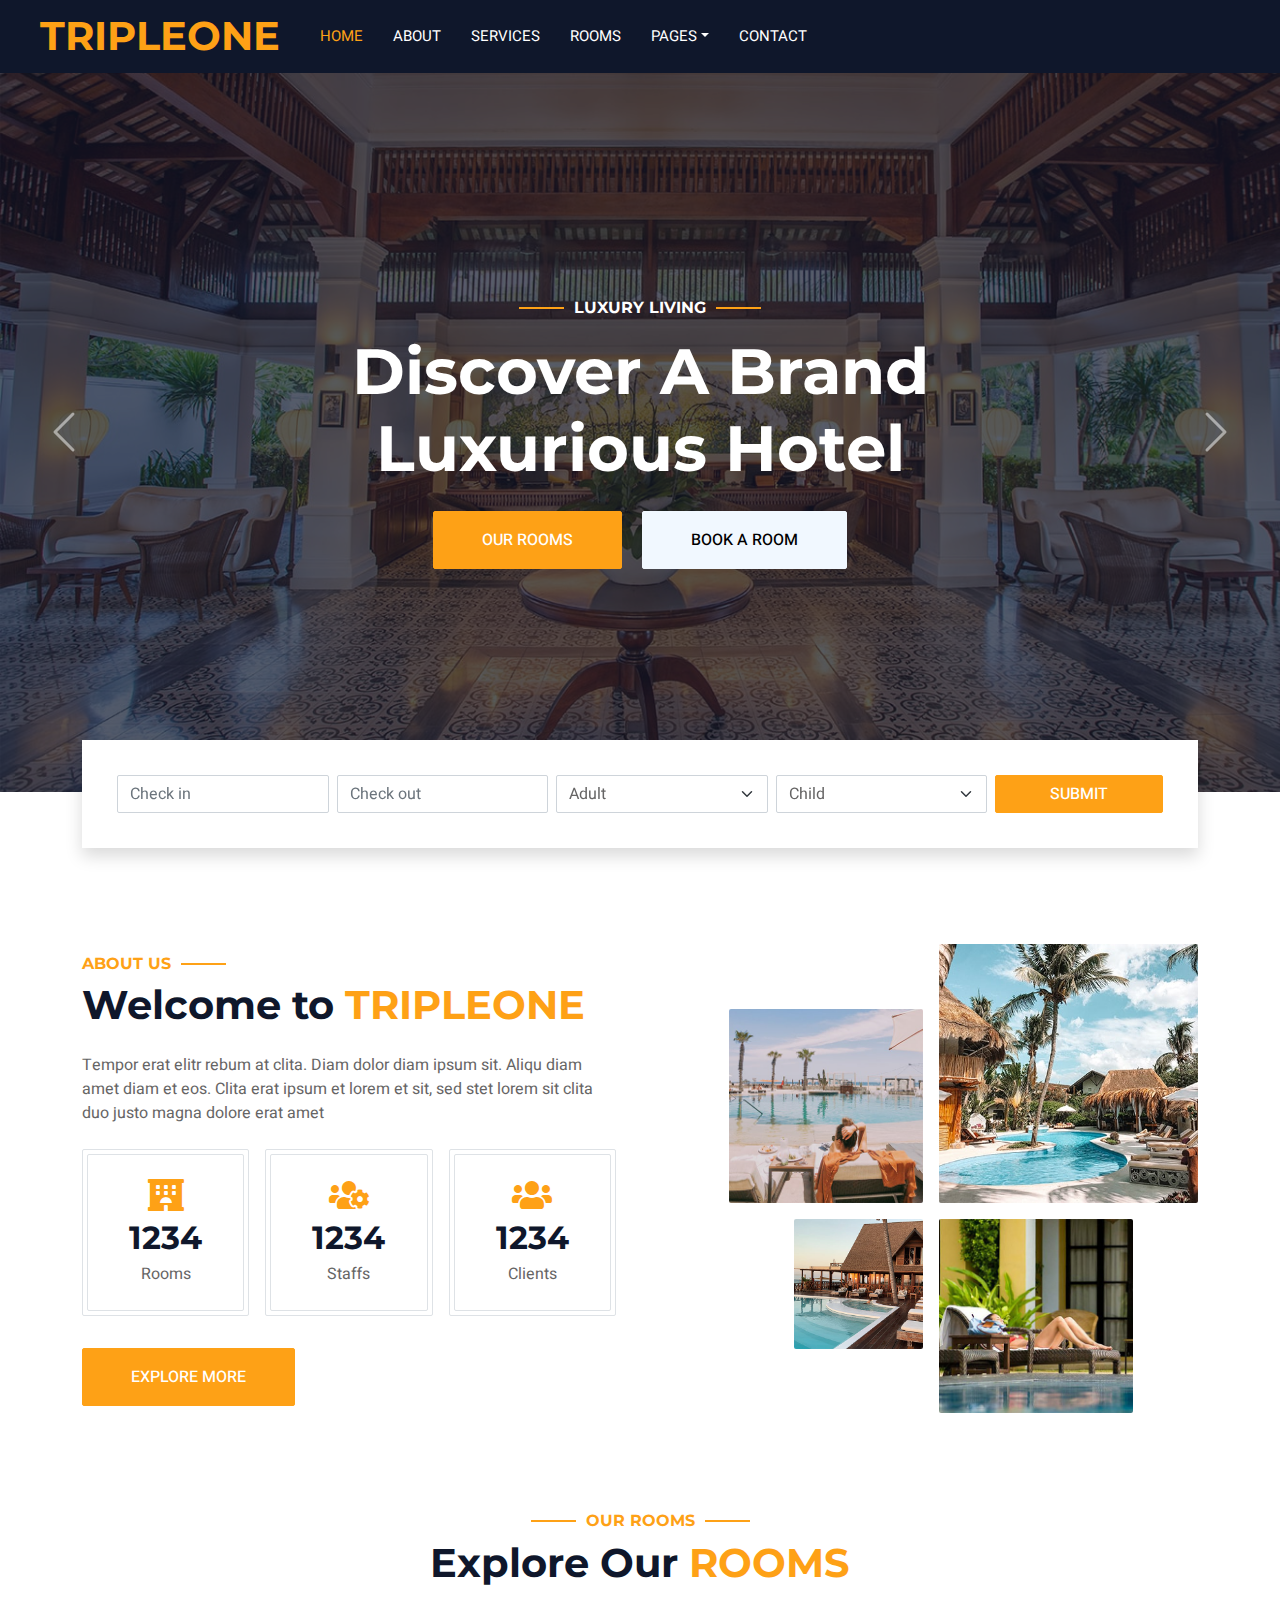
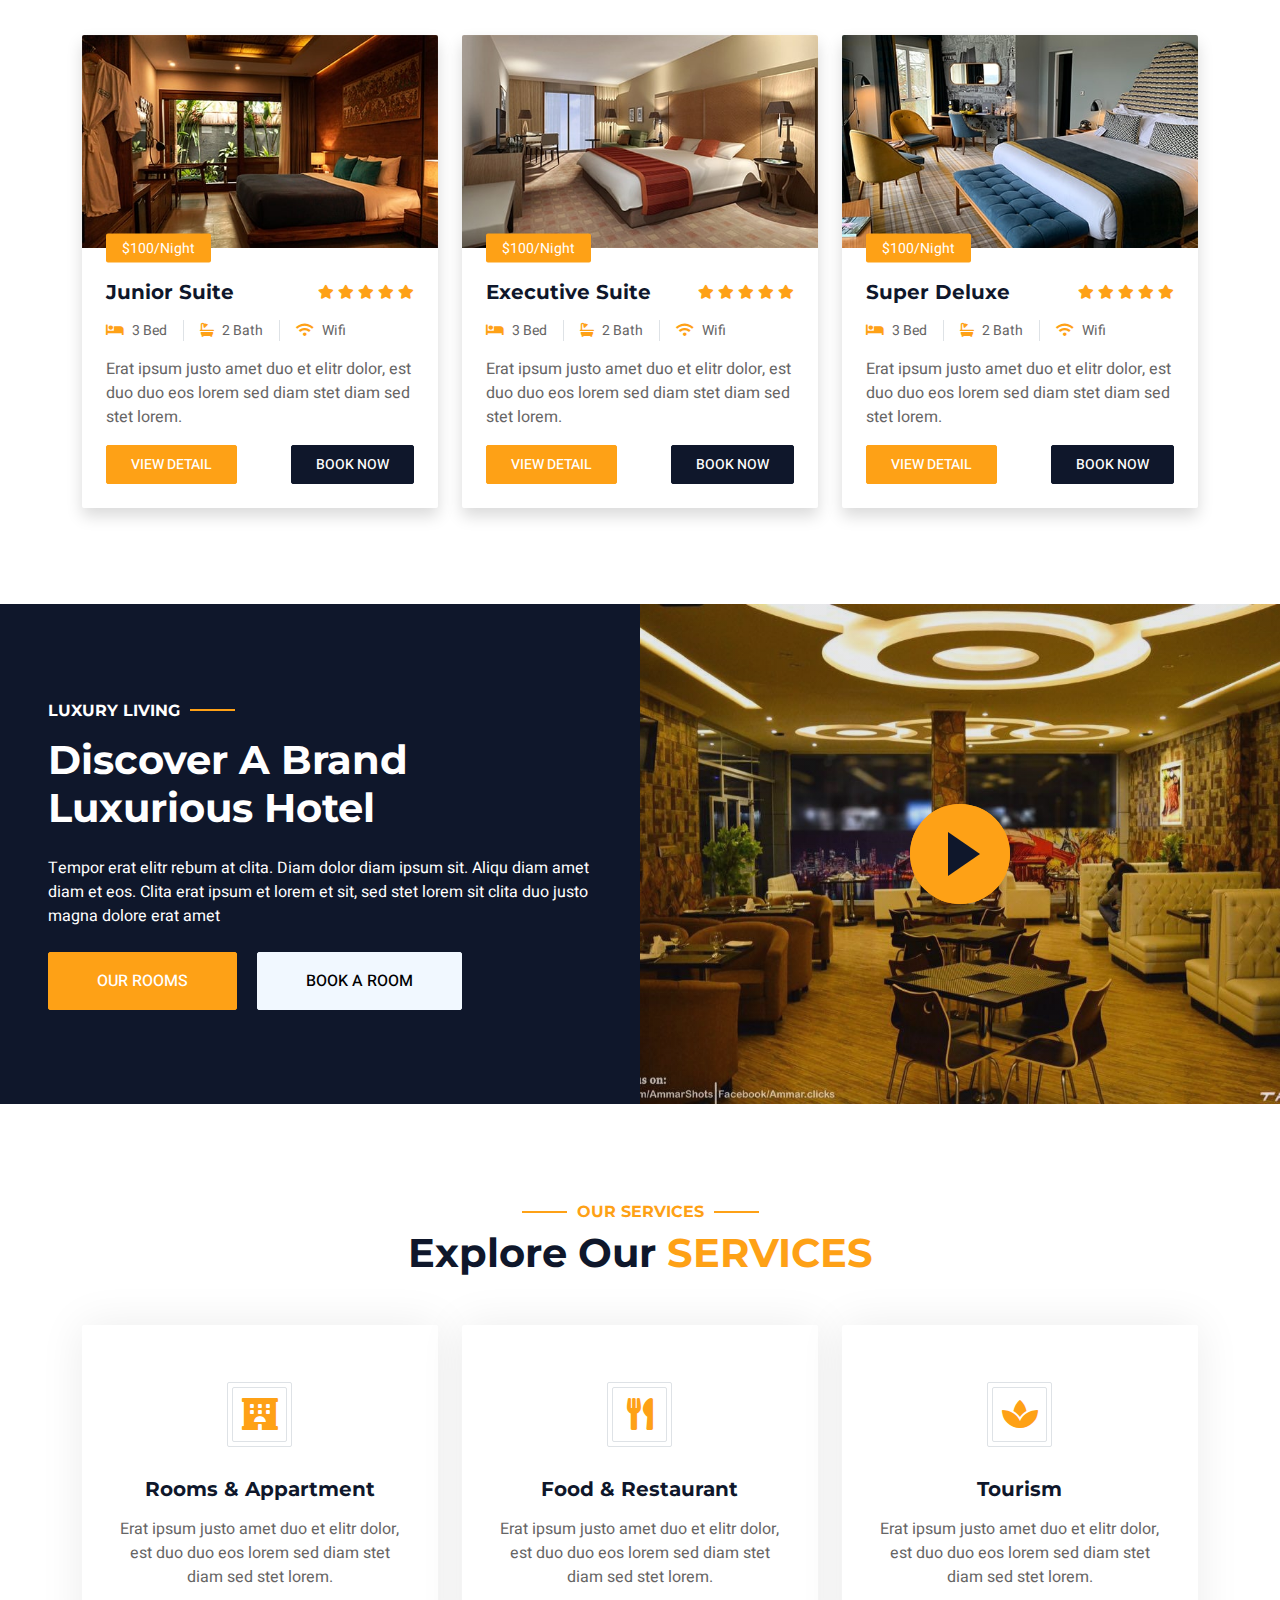
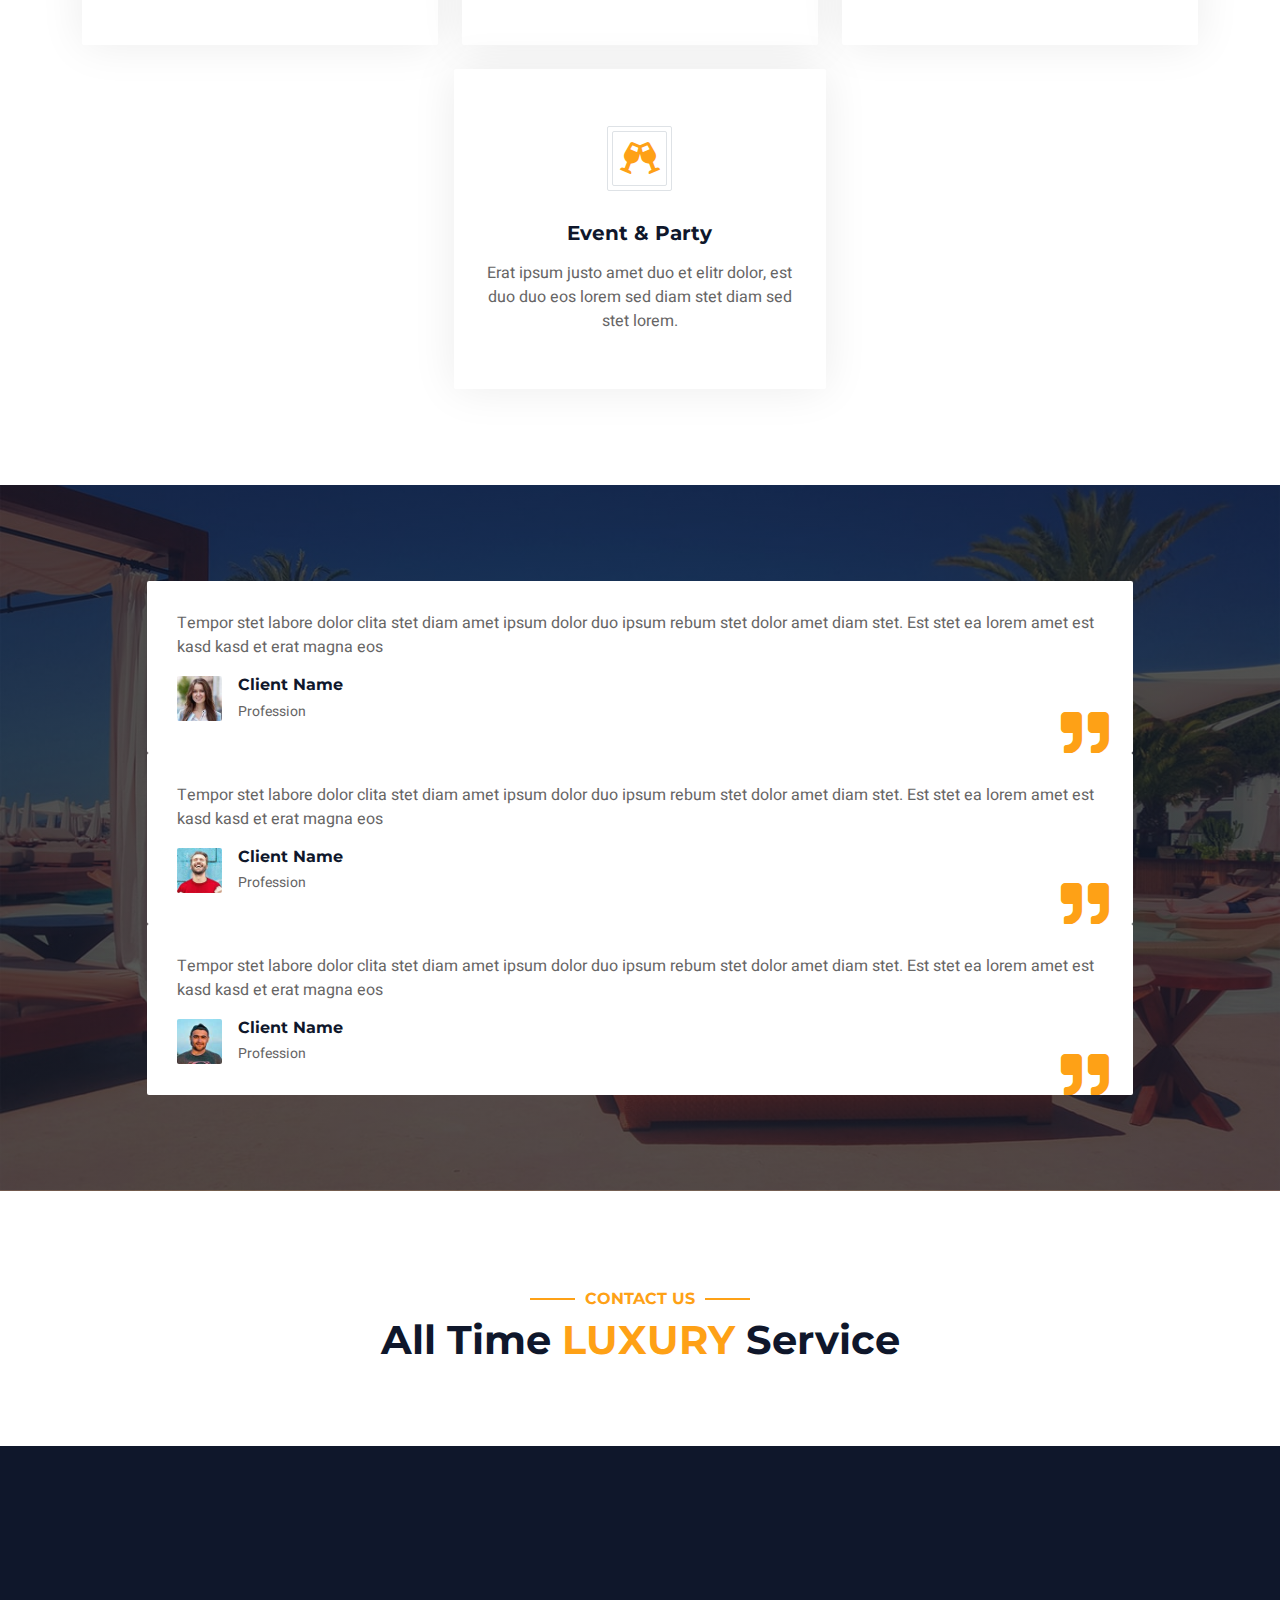
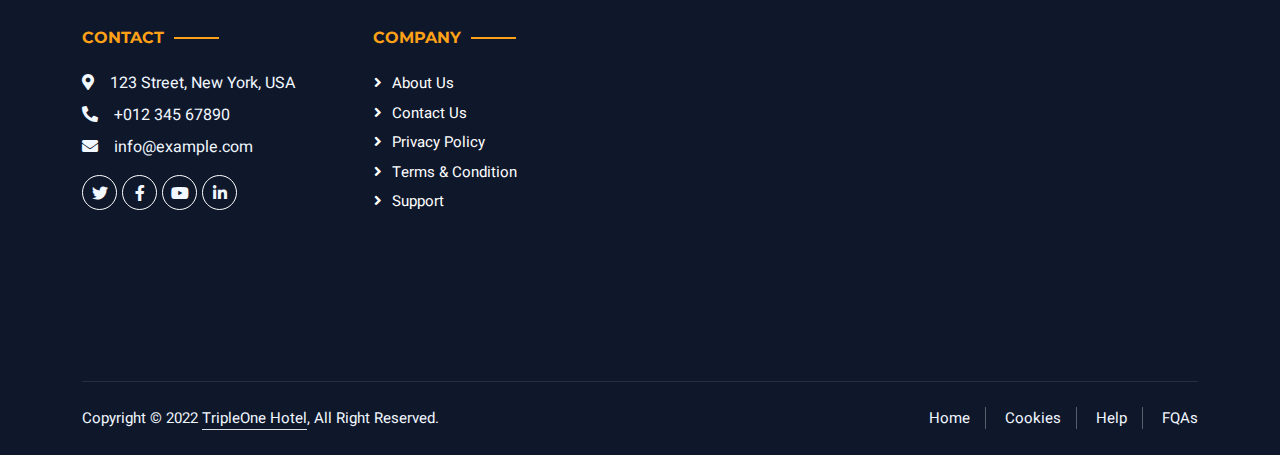
==== index.html @ 37112dfa "Add files via upload" ====
<!DOCTYPE html>
<html lang="en">

<head>
    <meta charset="utf-8">
    <title>Triple One - Hotel</title>
    <meta content="width=device-width, initial-scale=1.0" name="viewport">
    <meta content="" name="keywords">
    <meta content="" name="description">

    <!-- Favicon -->
    <link href="img/favicon.ico" rel="icon">

    <!-- Google Web Fonts -->
    <link rel="preconnect" href="https://fonts.googleapis.com">
    <link rel="preconnect" href="https://fonts.gstatic.com" crossorigin>
    <link href="https://fonts.googleapis.com/css2?family=Heebo:wght@400;500;600;700&family=Montserrat:wght@400;500;600;700&display=swap" rel="stylesheet">  

    <!-- Icon Font Stylesheet -->
    <link href="https://cdnjs.cloudflare.com/ajax/libs/font-awesome/5.10.0/css/all.min.css" rel="stylesheet">
    <link href="https://cdn.jsdelivr.net/npm/bootstrap-icons@1.4.1/font/bootstrap-icons.css" rel="stylesheet">

    <!-- Libraries Stylesheet -->
    <link href="lib/animate/animate.min.css" rel="stylesheet">
    <link href="lib/owlcarousel/assets/owl.carousel.min.css" rel="stylesheet">
    <link href="lib/tempusdominus/css/tempusdominus-bootstrap-4.min.css" rel="stylesheet" />

    <!-- Customized Bootstrap Stylesheet -->
    <link href="css/bootstrap.min.css" rel="stylesheet">

    <!-- Template Stylesheet -->
    <link href="css/style.css" rel="stylesheet">
</head>

<body>
    <div class="container-xxl bg-white p-0">
        <!-- Spinner Start -->
        <div id="spinner" class="show bg-white position-fixed translate-middle w-100 vh-100 top-50 start-50 d-flex align-items-center justify-content-center">
            <div class="spinner-border text-primary" style="width: 3rem; height: 3rem;" role="status">
                <span class="sr-only">Loading...</span>
            </div>
        </div>
        <!-- Spinner End -->

        <!-- Header Start -->
        <div class="container-fluid bg-dark px-0">
            <div class="row gx-0">
                <div class="col-lg-3 bg-dark d-none d-lg-block">
                    <a href="index.html" class="navbar-brand w-100 h-100 m-0 p-0 d-flex align-items-center justify-content-center">
                        <h1 class="m-0 text-primary text-uppercase">TripleOne</h1>
                    </a>
                </div>
                <div class="col-lg-9">
                    
                    <nav class="navbar navbar-expand-lg bg-dark navbar-dark p-3 p-lg-0">
                        <a href="index.html" class="navbar-brand d-block d-lg-none">
                            <h1 class="m-0 text-primary text-uppercase">TripleOne</h1>
                        </a>
                        <button type="button" class="navbar-toggler" data-bs-toggle="collapse" data-bs-target="#navbarCollapse">
                            <span class="navbar-toggler-icon"></span>
                        </button>
                        <div class="collapse navbar-collapse justify-content-between" id="navbarCollapse">
                            <div class="navbar-nav mr-auto py-0">
                                <a href="index.html" class="nav-item nav-link active">Home</a>
                                <a href="about.html" class="nav-item nav-link">About</a>
                                <a href="service.html" class="nav-item nav-link">Services</a>
                                <a href="room.html" class="nav-item nav-link">Rooms</a>
                                <div class="nav-item dropdown">
                                    <a href="#" class="nav-link dropdown-toggle" data-bs-toggle="dropdown">Pages</a>
                                    <div class="dropdown-menu rounded-0 m-0">
                                        <a href="booking.html" class="dropdown-item">Booking</a>
                                        <a href="team.html" class="dropdown-item">Our Team</a>
                                        <a href="testimonial.html" class="dropdown-item">Testimonial</a>
                                    </div>
                                </div>
                                <a href="contact.html" class="nav-item nav-link">Contact</a>
                            </div>

                        </div>
                    </nav>
                </div>
            </div>
        </div>
        <!-- Header End -->


        <!-- Carousel Start -->
        <div class="container-fluid p-0 mb-5">
            <div id="header-carousel" class="carousel slide" data-bs-ride="carousel">
                <div class="carousel-inner">
                    <div class="carousel-item active">
                        <img class="w-100" src="img/carousel-1.jpg" alt="Image">
                        <div class="carousel-caption d-flex flex-column align-items-center justify-content-center">
                            <div class="p-3" style="max-width: 700px;">
                                <h6 class="section-title text-white text-uppercase mb-3 animated slideInDown">Luxury Living</h6>
                                <h1 class="display-3 text-white mb-4 animated slideInDown">Discover A Brand Luxurious Hotel</h1>
                                <a href="" class="btn btn-primary py-md-3 px-md-5 me-3 animated slideInLeft">Our Rooms</a>
                                <a href="" class="btn btn-light py-md-3 px-md-5 animated slideInRight">Book A Room</a>
                            </div>
                        </div>
                    </div>
                    <div class="carousel-item">
                        <img class="w-100" src="img/carousel-2.jpg" alt="Image">
                        <div class="carousel-caption d-flex flex-column align-items-center justify-content-center">
                            <div class="p-3" style="max-width: 700px;">
                                <h6 class="section-title text-white text-uppercase mb-3 animated slideInDown">Luxury Living</h6>
                                <h1 class="display-3 text-white mb-4 animated slideInDown">Discover A Brand Luxurious Hotel</h1>
                                <a href="" class="btn btn-primary py-md-3 px-md-5 me-3 animated slideInLeft">Our Rooms</a>
                                <a href="" class="btn btn-light py-md-3 px-md-5 animated slideInRight">Book A Room</a>
                            </div>
                        </div>
                    </div>
                </div>
                <button class="carousel-control-prev" type="button" data-bs-target="#header-carousel"
                    data-bs-slide="prev">
                    <span class="carousel-control-prev-icon" aria-hidden="true"></span>
                    <span class="visually-hidden">Previous</span>
                </button>
                <button class="carousel-control-next" type="button" data-bs-target="#header-carousel"
                    data-bs-slide="next">
                    <span class="carousel-control-next-icon" aria-hidden="true"></span>
                    <span class="visually-hidden">Next</span>
                </button>
            </div>
        </div>
        <!-- Carousel End -->


        <!-- Booking Start -->
        <div class="container-fluid booking pb-5 wow fadeIn" data-wow-delay="0.1s">
            <div class="container">
                <div class="bg-white shadow" style="padding: 35px;">
                    <div class="row g-2">
                        <div class="col-md-10">
                            <div class="row g-2">
                                <div class="col-md-3">
                                    <div class="date" id="date1" data-target-input="nearest">
                                        <input type="text" class="form-control datetimepicker-input"
                                            placeholder="Check in" data-target="#date1" data-toggle="datetimepicker" />
                                    </div>
                                </div>
                                <div class="col-md-3">
                                    <div class="date" id="date2" data-target-input="nearest">
                                        <input type="text" class="form-control datetimepicker-input" placeholder="Check out" data-target="#date2" data-toggle="datetimepicker"/>
                                    </div>
                                </div>
                                <div class="col-md-3">
                                    <select class="form-select">
                                        <option selected>Adult</option>
                                        <option value="1">Adult 1</option>
                                        <option value="2">Adult 2</option>
                                        <option value="3">Adult 3</option>
                                    </select>
                                </div>
                                <div class="col-md-3">
                                    <select class="form-select">
                                        <option selected>Child</option>
                                        <option value="1">Child 1</option>
                                        <option value="2">Child 2</option>
                                        <option value="3">Child 3</option>
                                    </select>
                                </div>
                            </div>
                        </div>
                        <div class="col-md-2">
                            <button class="btn btn-primary w-100">Submit</button>
                        </div>
                    </div>
                </div>
            </div>
        </div>
        <!-- Booking End -->


        <!-- About Start -->
        <div class="container-xxl py-5">
            <div class="container">
                <div class="row g-5 align-items-center">
                    <div class="col-lg-6">
                        <h6 class="section-title text-start text-primary text-uppercase">About Us</h6>
                        <h1 class="mb-4">Welcome to <span class="text-primary text-uppercase">TripleOne</span></h1>
                        <p class="mb-4">Tempor erat elitr rebum at clita. Diam dolor diam ipsum sit. Aliqu diam amet diam et eos. Clita erat ipsum et lorem et sit, sed stet lorem sit clita duo justo magna dolore erat amet</p>
                        <div class="row g-3 pb-4">
                            <div class="col-sm-4 wow fadeIn" data-wow-delay="0.1s">
                                <div class="border rounded p-1">
                                    <div class="border rounded text-center p-4">
                                        <i class="fa fa-hotel fa-2x text-primary mb-2"></i>
                                        <h2 class="mb-1" data-toggle="counter-up">1234</h2>
                                        <p class="mb-0">Rooms</p>
                                    </div>
                                </div>
                            </div>
                            <div class="col-sm-4 wow fadeIn" data-wow-delay="0.3s">
                                <div class="border rounded p-1">
                                    <div class="border rounded text-center p-4">
                                        <i class="fa fa-users-cog fa-2x text-primary mb-2"></i>
                                        <h2 class="mb-1" data-toggle="counter-up">1234</h2>
                                        <p class="mb-0">Staffs</p>
                                    </div>
                                </div>
                            </div>
                            <div class="col-sm-4 wow fadeIn" data-wow-delay="0.5s">
                                <div class="border rounded p-1">
                                    <div class="border rounded text-center p-4">
                                        <i class="fa fa-users fa-2x text-primary mb-2"></i>
                                        <h2 class="mb-1" data-toggle="counter-up">1234</h2>
                                        <p class="mb-0">Clients</p>
                                    </div>
                                </div>
                            </div>
                        </div>
                        <a class="btn btn-primary py-3 px-5 mt-2" href="">Explore More</a>
                    </div>
                    <div class="col-lg-6">
                        <div class="row g-3">
                            <div class="col-6 text-end">
                                <img class="img-fluid rounded w-75 wow zoomIn" data-wow-delay="0.1s" src="img/about-1.jpg" style="margin-top: 25%;">
                            </div>
                            <div class="col-6 text-start">
                                <img class="img-fluid rounded w-100 wow zoomIn" data-wow-delay="0.3s" src="img/about-2.jpg">
                            </div>
                            <div class="col-6 text-end">
                                <img class="img-fluid rounded w-50 wow zoomIn" data-wow-delay="0.5s" src="img/about-3.jpg">
                            </div>
                            <div class="col-6 text-start">
                                <img class="img-fluid rounded w-75 wow zoomIn" data-wow-delay="0.7s" src="img/about-4.jpg">
                            </div>
                        </div>
                    </div>
                </div>
            </div>
        </div>
        <!-- About End -->


        <!-- Room Start -->
        <div class="container-xxl py-5">
            <div class="container">
                <div class="text-center wow fadeInUp" data-wow-delay="0.1s">
                    <h6 class="section-title text-center text-primary text-uppercase">Our Rooms</h6>
                    <h1 class="mb-5">Explore Our <span class="text-primary text-uppercase">Rooms</span></h1>
                </div>
                <div class="row g-4">
                    <div class="col-lg-4 col-md-6 wow fadeInUp" data-wow-delay="0.1s">
                        <div class="room-item shadow rounded overflow-hidden">
                            <div class="position-relative">
                                <img class="img-fluid" src="img/room-1.jpg" alt="">
                                <small class="position-absolute start-0 top-100 translate-middle-y bg-primary text-white rounded py-1 px-3 ms-4">$100/Night</small>
                            </div>
                            <div class="p-4 mt-2">
                                <div class="d-flex justify-content-between mb-3">
                                    <h5 class="mb-0">Junior Suite</h5>
                                    <div class="ps-2">
                                        <small class="fa fa-star text-primary"></small>
                                        <small class="fa fa-star text-primary"></small>
                                        <small class="fa fa-star text-primary"></small>
                                        <small class="fa fa-star text-primary"></small>
                                        <small class="fa fa-star text-primary"></small>
                                    </div>
                                </div>
                                <div class="d-flex mb-3">
                                    <small class="border-end me-3 pe-3"><i class="fa fa-bed text-primary me-2"></i>3 Bed</small>
                                    <small class="border-end me-3 pe-3"><i class="fa fa-bath text-primary me-2"></i>2 Bath</small>
                                    <small><i class="fa fa-wifi text-primary me-2"></i>Wifi</small>
                                </div>
                                <p class="text-body mb-3">Erat ipsum justo amet duo et elitr dolor, est duo duo eos lorem sed diam stet diam sed stet lorem.</p>
                                <div class="d-flex justify-content-between">
                                    <a class="btn btn-sm btn-primary rounded py-2 px-4" href="">View Detail</a>
                                    <a class="btn btn-sm btn-dark rounded py-2 px-4" href="">Book Now</a>
                                </div>
                            </div>
                        </div>
                    </div>
                    <div class="col-lg-4 col-md-6 wow fadeInUp" data-wow-delay="0.3s">
                        <div class="room-item shadow rounded overflow-hidden">
                            <div class="position-relative">
                                <img class="img-fluid" src="img/room-2.jpg" alt="">
                                <small class="position-absolute start-0 top-100 translate-middle-y bg-primary text-white rounded py-1 px-3 ms-4">$100/Night</small>
                            </div>
                            <div class="p-4 mt-2">
                                <div class="d-flex justify-content-between mb-3">
                                    <h5 class="mb-0">Executive Suite</h5>
                                    <div class="ps-2">
                                        <small class="fa fa-star text-primary"></small>
                                        <small class="fa fa-star text-primary"></small>
                                        <small class="fa fa-star text-primary"></small>
                                        <small class="fa fa-star text-primary"></small>
                                        <small class="fa fa-star text-primary"></small>
                                    </div>
                                </div>
                                <div class="d-flex mb-3">
                                    <small class="border-end me-3 pe-3"><i class="fa fa-bed text-primary me-2"></i>3 Bed</small>
                                    <small class="border-end me-3 pe-3"><i class="fa fa-bath text-primary me-2"></i>2 Bath</small>
                                    <small><i class="fa fa-wifi text-primary me-2"></i>Wifi</small>
                                </div>
                                <p class="text-body mb-3">Erat ipsum justo amet duo et elitr dolor, est duo duo eos lorem sed diam stet diam sed stet lorem.</p>
                                <div class="d-flex justify-content-between">
                                    <a class="btn btn-sm btn-primary rounded py-2 px-4" href="">View Detail</a>
                                    <a class="btn btn-sm btn-dark rounded py-2 px-4" href="">Book Now</a>
                                </div>
                            </div>
                        </div>
                    </div>
                    <div class="col-lg-4 col-md-6 wow fadeInUp" data-wow-delay="0.6s">
                        <div class="room-item shadow rounded overflow-hidden">
                            <div class="position-relative">
                                <img class="img-fluid" src="img/room-3.jpg" alt="">
                                <small class="position-absolute start-0 top-100 translate-middle-y bg-primary text-white rounded py-1 px-3 ms-4">$100/Night</small>
                            </div>
                            <div class="p-4 mt-2">
                                <div class="d-flex justify-content-between mb-3">
                                    <h5 class="mb-0">Super Deluxe</h5>
                                    <div class="ps-2">
                                        <small class="fa fa-star text-primary"></small>
                                        <small class="fa fa-star text-primary"></small>
                                        <small class="fa fa-star text-primary"></small>
                                        <small class="fa fa-star text-primary"></small>
                                        <small class="fa fa-star text-primary"></small>
                                    </div>
                                </div>
                                <div class="d-flex mb-3">
                                    <small class="border-end me-3 pe-3"><i class="fa fa-bed text-primary me-2"></i>3 Bed</small>
                                    <small class="border-end me-3 pe-3"><i class="fa fa-bath text-primary me-2"></i>2 Bath</small>
                                    <small><i class="fa fa-wifi text-primary me-2"></i>Wifi</small>
                                </div>
                                <p class="text-body mb-3">Erat ipsum justo amet duo et elitr dolor, est duo duo eos lorem sed diam stet diam sed stet lorem.</p>
                                <div class="d-flex justify-content-between">
                                    <a class="btn btn-sm btn-primary rounded py-2 px-4" href="">View Detail</a>
                                    <a class="btn btn-sm btn-dark rounded py-2 px-4" href="">Book Now</a>
                                </div>
                            </div>
                        </div>
                    </div>
                </div>
            </div>
        </div>
        <!-- Room End -->


        <!-- Video Start -->
        <div class="container-xxl py-5 px-0 wow zoomIn" data-wow-delay="0.1s">
            <div class="row g-0">
                <div class="col-md-6 bg-dark d-flex align-items-center">
                    <div class="p-5">
                        <h6 class="section-title text-start text-white text-uppercase mb-3">Luxury Living</h6>
                        <h1 class="text-white mb-4">Discover A Brand Luxurious Hotel</h1>
                        <p class="text-white mb-4">Tempor erat elitr rebum at clita. Diam dolor diam ipsum sit. Aliqu diam amet diam et eos. Clita erat ipsum et lorem et sit, sed stet lorem sit clita duo justo magna dolore erat amet</p>
                        <a href="" class="btn btn-primary py-md-3 px-md-5 me-3">Our Rooms</a>
                        <a href="" class="btn btn-light py-md-3 px-md-5">Book A Room</a>
                    </div>
                </div>
                <div class="col-md-6">
                    <div class="video">
                        <button type="button" class="btn-play" data-bs-toggle="modal" data-src="Final.mp4" data-bs-target="#videoModal">
                            <span></span>
                        </button>
                    </div>
                </div>
            </div>
        </div>

        <div class="modal fade" id="videoModal" tabindex="-1" aria-labelledby="exampleModalLabel" aria-hidden="true">
            <div class="modal-dialog">
                <div class="modal-content rounded-0">
                    <div class="modal-header">
                        <h5 class="modal-title" id="exampleModalLabel"></h5>
                        <button type="button" class="btn-close" data-bs-dismiss="modal" aria-label="Close"></button>
                    </div>
                    <div class="modal-body">
                        <!-- 16:9 aspect ratio -->
                        <div class="ratio ratio-16x9">
                            <iframe class="embed-responsive-item" src="Final.mp4" id="video" allowfullscreen allowscriptaccess="always"
                                allow="autoplay"></iframe>
                        </div>
                    </div>
                </div>
            </div>
        </div>
        <!-- Video Start -->


        <!-- Service Start -->
        <div class="container-xxl py-5">
            <div class="container">
                <div class="text-center wow fadeInUp" data-wow-delay="0.1s">
                    <h6 class="section-title text-center text-primary text-uppercase">Our Services</h6>
                    <h1 class="mb-5">Explore Our <span class="text-primary text-uppercase">Services</span></h1>
                </div>
                <div class="row g-4">
                    <div class="col-lg-4 col-md-6 wow fadeInUp" data-wow-delay="0.1s">
                        <a class="service-item rounded" href="">
                            <div class="service-icon bg-transparent border rounded p-1">
                                <div class="w-100 h-100 border rounded d-flex align-items-center justify-content-center">
                                    <i class="fa fa-hotel fa-2x text-primary"></i>
                                </div>
                            </div>
                            <h5 class="mb-3">Rooms & Appartment</h5>
                            <p class="text-body mb-0">Erat ipsum justo amet duo et elitr dolor, est duo duo eos lorem sed diam stet diam sed stet lorem.</p>
                        </a>
                    </div>
                    <div class="col-lg-4 col-md-6 wow fadeInUp" data-wow-delay="0.2s">
                        <a class="service-item rounded" href="">
                            <div class="service-icon bg-transparent border rounded p-1">
                                <div class="w-100 h-100 border rounded d-flex align-items-center justify-content-center">
                                    <i class="fa fa-utensils fa-2x text-primary"></i>
                                </div>
                            </div>
                            <h5 class="mb-3">Food & Restaurant</h5>
                            <p class="text-body mb-0">Erat ipsum justo amet duo et elitr dolor, est duo duo eos lorem sed diam stet diam sed stet lorem.</p>
                        </a>
                    </div>
                    <div class="col-lg-4 col-md-6 wow fadeInUp" data-wow-delay="0.3s">
                        <a class="service-item rounded" href="">
                            <div class="service-icon bg-transparent border rounded p-1">
                                <div class="w-100 h-100 border rounded d-flex align-items-center justify-content-center">
                                    <i class="fa fa-spa fa-2x text-primary"></i>
                                </div>
                            </div>
                            <h5 class="mb-3">Tourism</h5>
                            <p class="text-body mb-0">Erat ipsum justo amet duo et elitr dolor, est duo duo eos lorem sed diam stet diam sed stet lorem.</p>
                        </a>
                    </div>   
                        
                    <div class="d-flex justify-content-around">
                    <div class="col-lg-4 col-md-6 wow fadeInUp" data-wow-delay="0.5s">
                        <a class="service-item rounded" href="">
                            <div class="service-icon bg-transparent border rounded p-1">
                                <div class="w-100 h-100 border rounded d-flex align-items-center justify-content-center">
                                    <i class="fa fa-glass-cheers fa-2x text-primary"></i>
                                </div>
                            </div>
                            <h5 class="mb-3">Event & Party</h5>
                            <p class="text-body mb-0">Erat ipsum justo amet duo et elitr dolor, est duo duo eos lorem sed diam stet diam sed stet lorem.</p>
                        </a>
                    </div>
                    </div>
                </div>              
            </div>
        </div>
        <!-- Service End -->


        <!-- Testimonial Start -->
        <div class="container-xxl testimonial my-5 py-5 bg-dark wow zoomIn" data-wow-delay="0.1s">
            <div class="container">
                <div class="owl-carousel testimonial-carousel py-5">
                    <div class="testimonial-item position-relative bg-white rounded overflow-hidden">
                        <p>Tempor stet labore dolor clita stet diam amet ipsum dolor duo ipsum rebum stet dolor amet diam stet. Est stet ea lorem amet est kasd kasd et erat magna eos</p>
                        <div class="d-flex align-items-center">
                            <img class="img-fluid flex-shrink-0 rounded" src="img/testimonial-1.jpg" style="width: 45px; height: 45px;">
                            <div class="ps-3">
                                <h6 class="fw-bold mb-1">Client Name</h6>
                                <small>Profession</small>
                            </div>
                        </div>
                        <i class="fa fa-quote-right fa-3x text-primary position-absolute end-0 bottom-0 me-4 mb-n1"></i>
                    </div>
                    <div class="testimonial-item position-relative bg-white rounded overflow-hidden">
                        <p>Tempor stet labore dolor clita stet diam amet ipsum dolor duo ipsum rebum stet dolor amet diam stet. Est stet ea lorem amet est kasd kasd et erat magna eos</p>
                        <div class="d-flex align-items-center">
                            <img class="img-fluid flex-shrink-0 rounded" src="img/testimonial-2.jpg" style="width: 45px; height: 45px;">
                            <div class="ps-3">
                                <h6 class="fw-bold mb-1">Client Name</h6>
                                <small>Profession</small>
                            </div>
                        </div>
                        <i class="fa fa-quote-right fa-3x text-primary position-absolute end-0 bottom-0 me-4 mb-n1"></i>
                    </div>
                    <div class="testimonial-item position-relative bg-white rounded overflow-hidden">
                        <p>Tempor stet labore dolor clita stet diam amet ipsum dolor duo ipsum rebum stet dolor amet diam stet. Est stet ea lorem amet est kasd kasd et erat magna eos</p>
                        <div class="d-flex align-items-center">
                            <img class="img-fluid flex-shrink-0 rounded" src="img/testimonial-3.jpg" style="width: 45px; height: 45px;">
                            <div class="ps-3">
                                <h6 class="fw-bold mb-1">Client Name</h6>
                                <small>Profession</small>
                            </div>
                        </div>
                        <i class="fa fa-quote-right fa-3x text-primary position-absolute end-0 bottom-0 me-4 mb-n1"></i>
                    </div>
                </div>
            </div>
        </div>
        <!-- Testimonial End -->
        
        <div class="container-xxl py-5">
            <div class="container">
                <div class="text-center wow fadeInUp" data-wow-delay="0.1s">
                    <h6 class="section-title text-center text-primary text-uppercase">Contact Us</h6>
                    <h1 class="mb-5">All Time <span class="text-primary text-uppercase">Luxury </span>Service</h1>
                </div>
            </div>
        </div>
    
        <br> <br> <br> <br>
        <!-- Footer Start -->
        <div class="container-fluid bg-dark text-light footer wow fadeIn" data-wow-delay="0.1s">
            <div class="container pb-5">
                <div class="row g-5">
                    
                    <div class="col-md-6 col-lg-3">
                        <h6 class="section-title text-start text-primary text-uppercase mb-4">Contact</h6>
                        <p class="mb-2"><i class="fa fa-map-marker-alt me-3"></i>123 Street, New York, USA</p>
                        <p class="mb-2"><i class="fa fa-phone-alt me-3"></i>+012 345 67890</p>
                        <p class="mb-2"><i class="fa fa-envelope me-3"></i>info@example.com</p>
                        <div class="d-flex pt-2">
                            <a class="btn btn-outline-light btn-social" href=""><i class="fab fa-twitter"></i></a>
                            <a class="btn btn-outline-light btn-social" href=""><i class="fab fa-facebook-f"></i></a>
                            <a class="btn btn-outline-light btn-social" href=""><i class="fab fa-youtube"></i></a>
                            <a class="btn btn-outline-light btn-social" href=""><i class="fab fa-linkedin-in"></i></a>
                        </div>
                    </div>
                    <div class="col-lg-5 col-md-12">
                        <div class="row gy-5 g-4">
                            <div class="col-md-6">
                                <h6 class="section-title text-start text-primary text-uppercase mb-4">Company</h6>
                                <a class="btn btn-link" href="">About Us</a>
                                <a class="btn btn-link" href="">Contact Us</a>
                                <a class="btn btn-link" href="">Privacy Policy</a>
                                <a class="btn btn-link" href="">Terms & Condition</a>
                                <a class="btn btn-link" href="">Support</a>
                            </div>
                            <div class="col-md-6" >
                                    <iframe src="https://www.google.com/maps/embed?pb=!1m18!1m12!1m3!1d3286.997240714081!2d-84.00061768469592!3d34.52829788047906!2m3!1f0!2f0!3f0!3m2!1i1024!2i768!4f13.1!3m3!1m2!1s0x885f6619cc5057df%3A0xb04a3ff6aa138ebf!2sUniversity+Heights+Apartments!5e0!3m2!1sen!2sus!4v1497451987538" width="400" height="300" frameborder="0" style="border:0" allowfullscreen></iframe>                               
                            </div>
                        </div>
                    </div>
                </div>
            </div>
            <div class="container">
                <div class="copyright">
                    <div class="row">
                        <div class="col-md-6 text-center text-md-start mb-3 mb-md-0">Copyright
                            &copy; 2022 <a class="border-bottom" href="#">TripleOne Hotel</a>, All Right Reserved. 
							
							
                        </div>
                        <div class="col-md-6 text-center text-md-end">
                            <div class="footer-menu">
                                <a href="">Home</a>
                                <a href="">Cookies</a>
                                <a href="">Help</a>
                                <a href="">FQAs</a>
                            </div>
                        </div>
                    </div>
                </div>
            </div>
        </div>

        <!-- Footer End -->


        
    </div>

    <!-- JavaScript Libraries -->
    <script src="https://code.jquery.com/jquery-3.4.1.min.js"></script>
    <script src="https://cdn.jsdelivr.net/npm/bootstrap@5.0.0/dist/js/bootstrap.bundle.min.js"></script>
    <script src="lib/wow/wow.min.js"></script>
    <script src="lib/easing/easing.min.js"></script>
    <script src="lib/waypoints/waypoints.min.js"></script>
    <script src="lib/counterup/counterup.min.js"></script>
    <script src="lib/owlcarousel/owl.carousel.min.js"></script>
    <script src="lib/tempusdominus/js/moment.min.js"></script>
    <script src="lib/tempusdominus/js/moment-timezone.min.js"></script>
    <script src="lib/tempusdominus/js/tempusdominus-bootstrap-4.min.js"></script>

    <!-- Template Javascript -->
    <script src="js/main.js"></script>
</body>

</html>
---- css/style.css ----
/********** Template CSS **********/
:root {
    --primary: #FEA116;
    --light: #F1F8FF;
    --dark: #0F172B;
}

.fw-medium {
    font-weight: 500 !important;
}

.fw-semi-bold {
    font-weight: 600 !important;
}

.back-to-top {
    position: fixed;
    display: none;
    right: 45px;
    bottom: 45px;
    z-index: 99;
}


/*** Spinner ***/
#spinner {
    opacity: 0;
    visibility: hidden;
    transition: opacity .5s ease-out, visibility 0s linear .5s;
    z-index: 99999;
}

#spinner.show {
    transition: opacity .5s ease-out, visibility 0s linear 0s;
    visibility: visible;
    opacity: 1;
}


/*** Button ***/
.btn {
    font-weight: 500;
    text-transform: uppercase;
    transition: .5s;
}

.btn.btn-primary,
.btn.btn-secondary {
    color: #FFFFFF;
}

.btn-square {
    width: 38px;
    height: 38px;
}

.btn-sm-square {
    width: 32px;
    height: 32px;
}

.btn-lg-square {
    width: 48px;
    height: 48px;
}

.btn-square,
.btn-sm-square,
.btn-lg-square {
    padding: 0;
    display: flex;
    align-items: center;
    justify-content: center;
    font-weight: normal;
    border-radius: 2px;
}


/*** Navbar ***/
.navbar-dark .navbar-nav .nav-link {
    margin-right: 30px;
    padding: 25px 0;
    color: #FFFFFF;
    font-size: 15px;
    text-transform: uppercase;
    outline: none;
}

.navbar-dark .navbar-nav .nav-link:hover,
.navbar-dark .navbar-nav .nav-link.active {
    color: var(--primary);
}

@media (max-width: 991.98px) {
    .navbar-dark .navbar-nav .nav-link  {
        margin-right: 0;
        padding: 10px 0;
    }
}


/*** Header ***/
.carousel-caption {
    top: 0;
    left: 0;
    right: 0;
    bottom: 0;
    background: rgba(15, 23, 43, .7);
    z-index: 1;
}

.carousel-control-prev,
.carousel-control-next {
    width: 10%;
}

.carousel-control-prev-icon,
.carousel-control-next-icon {
    width: 3rem;
    height: 3rem;
}

@media (max-width: 768px) {
    #header-carousel .carousel-item {
        position: relative;
        min-height: 450px;
    }
    
    #header-carousel .carousel-item img {
        position: absolute;
        width: 100%;
        height: 100%;
        object-fit: cover;
    }
}

.page-header {
    background-position: center center;
    background-repeat: no-repeat;
    background-size: cover;
}

.page-header-inner {
    background: rgba(15, 23, 43, .7);
}

.breadcrumb-item + .breadcrumb-item::before {
    color: var(--light);
}

.booking {
    position: relative;
    margin-top: -100px !important;
    z-index: 1;
}


/*** Section Title ***/
.section-title {
    position: relative;
    display: inline-block;
}

.section-title::before {
    position: absolute;
    content: "";
    width: 45px;
    height: 2px;
    top: 50%;
    left: -55px;
    margin-top: -1px;
    background: var(--primary);
}

.section-title::after {
    position: absolute;
    content: "";
    width: 45px;
    height: 2px;
    top: 50%;
    right: -55px;
    margin-top: -1px;
    background: var(--primary);
}

.section-title.text-start::before,
.section-title.text-end::after {
    display: none;
}


/*** Service ***/
.service-item {
    height: 320px;
    padding: 30px;
    display: flex;
    flex-direction: column;
    justify-content: center;
    text-align: center;
    background: #FFFFFF;
    box-shadow: 0 0 45px rgba(0, 0, 0, .08);
    transition: .5s;
}

.service-item:hover {
    background: var(--primary);
}

.service-item .service-icon {
    margin: 0 auto 30px auto;
    width: 65px;
    height: 65px;
    transition: .5s;
}

.service-item i,
.service-item h5,
.service-item p {
    transition: .5s;
}

.service-item:hover i,
.service-item:hover h5,
.service-item:hover p {
    color: #FFFFFF !important;
}


/*** Youtube Video ***/
.video {
    position: relative;
    height: 100%;
    min-height: 500px;
    background: linear-gradient(rgba(15, 23, 43, .1), rgba(15, 23, 43, .1)), url(../img/video.jpg);
    background-position: center center;
    background-repeat: no-repeat;
    background-size: cover;
}

.video .btn-play {
    position: absolute;
    z-index: 3;
    top: 50%;
    left: 50%;
    transform: translateX(-50%) translateY(-50%);
    box-sizing: content-box;
    display: block;
    width: 32px;
    height: 44px;
    border-radius: 50%;
    border: none;
    outline: none;
    padding: 18px 20px 18px 28px;
}

.video .btn-play:before {
    content: "";
    position: absolute;
    z-index: 0;
    left: 50%;
    top: 50%;
    transform: translateX(-50%) translateY(-50%);
    display: block;
    width: 100px;
    height: 100px;
    background: var(--primary);
    border-radius: 50%;
    animation: pulse-border 1500ms ease-out infinite;
}

.video .btn-play:after {
    content: "";
    position: absolute;
    z-index: 1;
    left: 50%;
    top: 50%;
    transform: translateX(-50%) translateY(-50%);
    display: block;
    width: 100px;
    height: 100px;
    background: var(--primary);
    border-radius: 50%;
    transition: all 200ms;
}

.video .btn-play img {
    position: relative;
    z-index: 3;
    max-width: 100%;
    width: auto;
    height: auto;
}

.video .btn-play span {
    display: block;
    position: relative;
    z-index: 3;
    width: 0;
    height: 0;
    border-left: 32px solid var(--dark);
    border-top: 22px solid transparent;
    border-bottom: 22px solid transparent;
}

@keyframes pulse-border {
    0% {
        transform: translateX(-50%) translateY(-50%) translateZ(0) scale(1);
        opacity: 1;
    }

    100% {
        transform: translateX(-50%) translateY(-50%) translateZ(0) scale(1.5);
        opacity: 0;
    }
}

#videoModal {
    z-index: 99999;
}

#videoModal .modal-dialog {
    position: relative;
    max-width: 800px;
    margin: 60px auto 0 auto;
}

#videoModal .modal-body {
    position: relative;
    padding: 0px;
}

#videoModal .close {
    position: absolute;
    width: 30px;
    height: 30px;
    right: 0px;
    top: -30px;
    z-index: 999;
    font-size: 30px;
    font-weight: normal;
    color: #FFFFFF;
    background: #000000;
    opacity: 1;
}


/*** Testimonial ***/
.testimonial {
    background: linear-gradient(rgba(15, 23, 43, .7), rgba(15, 23, 43, .7)), url(../img/carousel-2.jpg);
    background-position: center center;
    background-repeat: no-repeat;
    background-size: cover;
}

.testimonial-carousel {
    padding-left: 65px;
    padding-right: 65px;
}

.testimonial-carousel .testimonial-item {
    padding: 30px;
}

.testimonial-carousel .owl-nav {
    position: absolute;
    width: 100%;
    height: 40px;
    top: calc(50% - 20px);
    left: 0;
    display: flex;
    justify-content: space-between;
    z-index: 1;
}

.testimonial-carousel .owl-nav .owl-prev,
.testimonial-carousel .owl-nav .owl-next {
    position: relative;
    width: 40px;
    height: 40px;
    display: flex;
    align-items: center;
    justify-content: center;
    color: #FFFFFF;
    background: var(--primary);
    border-radius: 2px;
    font-size: 18px;
    transition: .5s;
}

.testimonial-carousel .owl-nav .owl-prev:hover,
.testimonial-carousel .owl-nav .owl-next:hover {
    color: var(--primary);
    background: #FFFFFF;
}


/*** Team ***/
.team-item,
.team-item .bg-primary,
.team-item .bg-primary i {
    transition: .5s;
}

.team-item:hover {
    border-color: var(--secondary) !important;
}

.team-item:hover .bg-primary {
    background: var(--secondary) !important;
}

.team-item:hover .bg-primary i {
    color: var(--secondary) !important;
}


/*** Footer ***/
.newsletter {
    position: relative;
    z-index: 1;
}

.footer {
    position: relative;
    margin-top: -110px;
    padding-top: 180px;
}

.footer .btn.btn-social {
    margin-right: 5px;
    width: 35px;
    height: 35px;
    display: flex;
    align-items: center;
    justify-content: center;
    color: var(--light);
    border: 1px solid #FFFFFF;
    border-radius: 35px;
    transition: .3s;
}

.footer .btn.btn-social:hover {
    color: var(--primary);
}

.footer .btn.btn-link {
    display: block;
    margin-bottom: 5px;
    padding: 0;
    text-align: left;
    color: #FFFFFF;
    font-size: 15px;
    font-weight: normal;
    text-transform: capitalize;
    transition: .3s;
}

.footer .btn.btn-link::before {
    position: relative;
    content: "\f105";
    font-family: "Font Awesome 5 Free";
    font-weight: 900;
    margin-right: 10px;
}

.footer .btn.btn-link:hover {
    letter-spacing: 1px;
    box-shadow: none;
}

.footer .copyright {
    padding: 25px 0;
    font-size: 15px;
    border-top: 1px solid rgba(256, 256, 256, .1);
}

.footer .copyright a {
    color: var(--light);
}

.footer .footer-menu a {
    margin-right: 15px;
    padding-right: 15px;
    border-right: 1px solid rgba(255, 255, 255, .3);
}

.footer .footer-menu a:last-child {
    margin-right: 0;
    padding-right: 0;
    border-right: none;
}
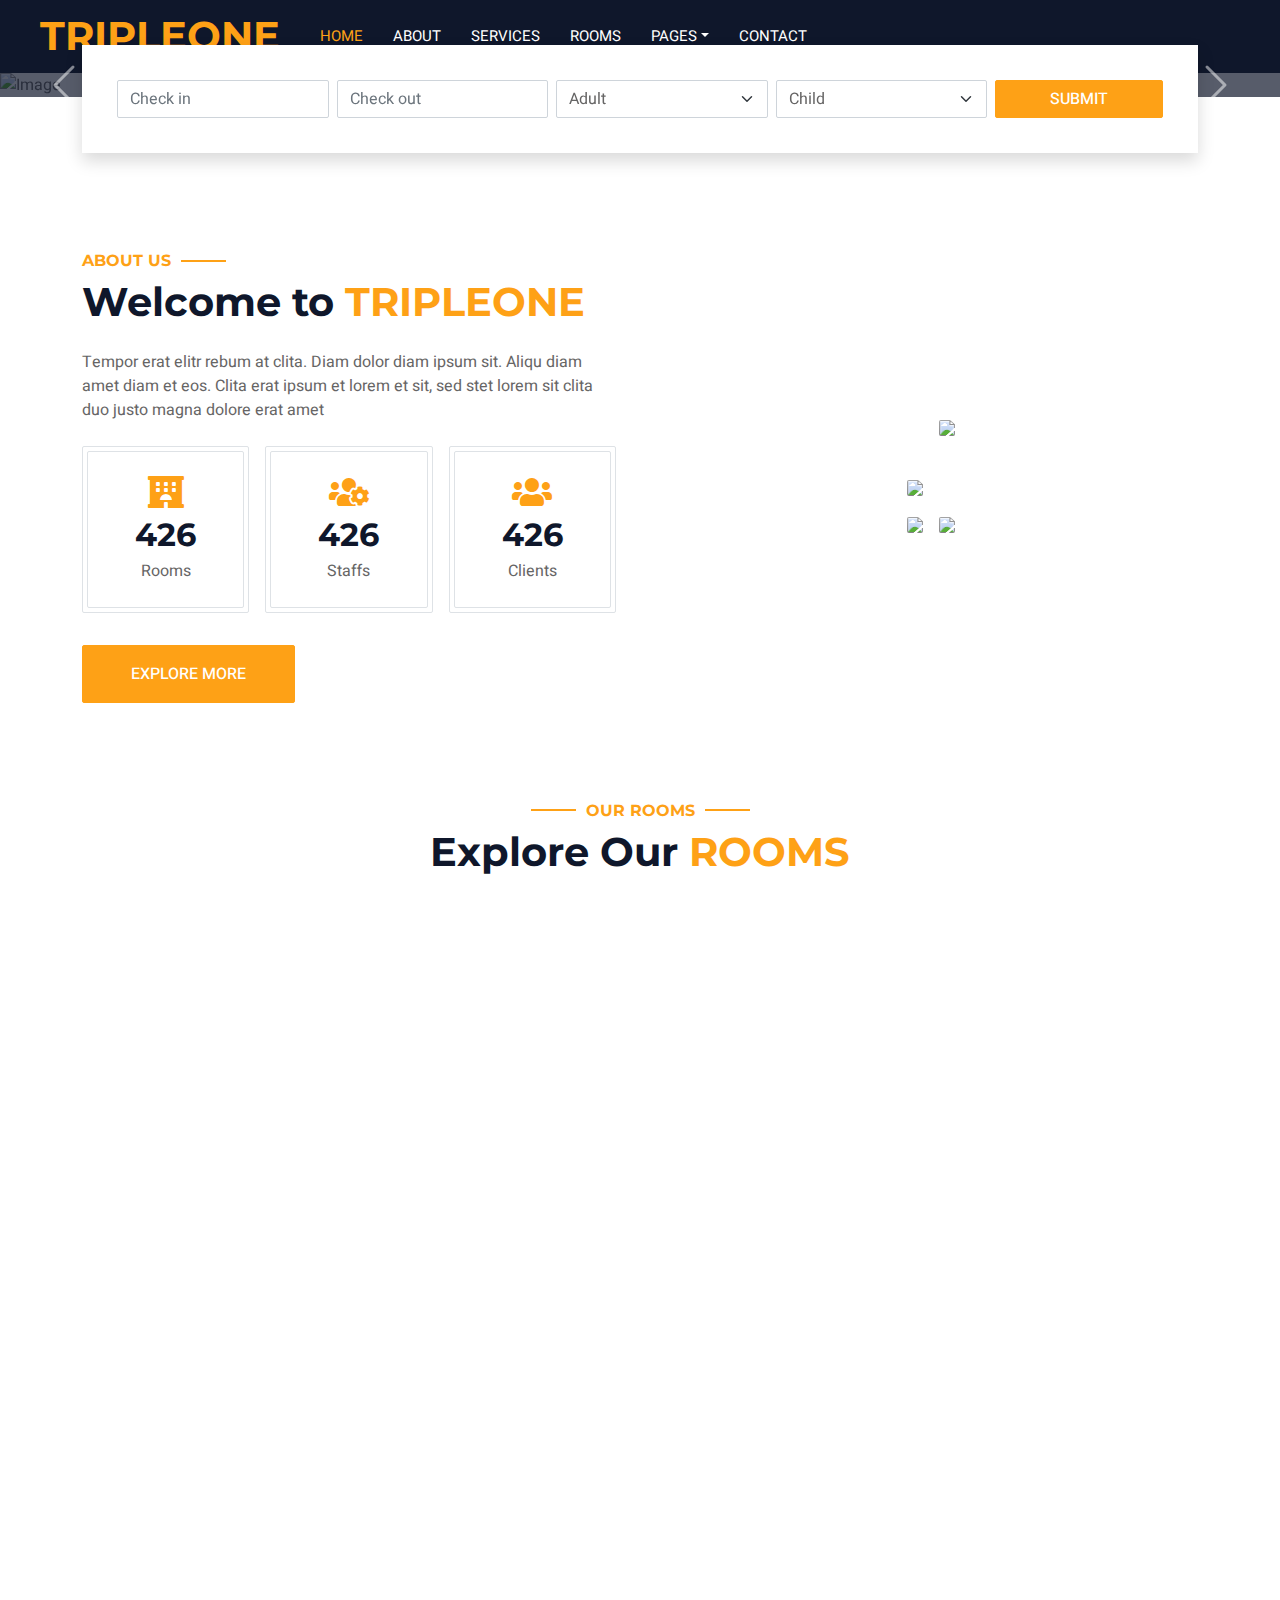
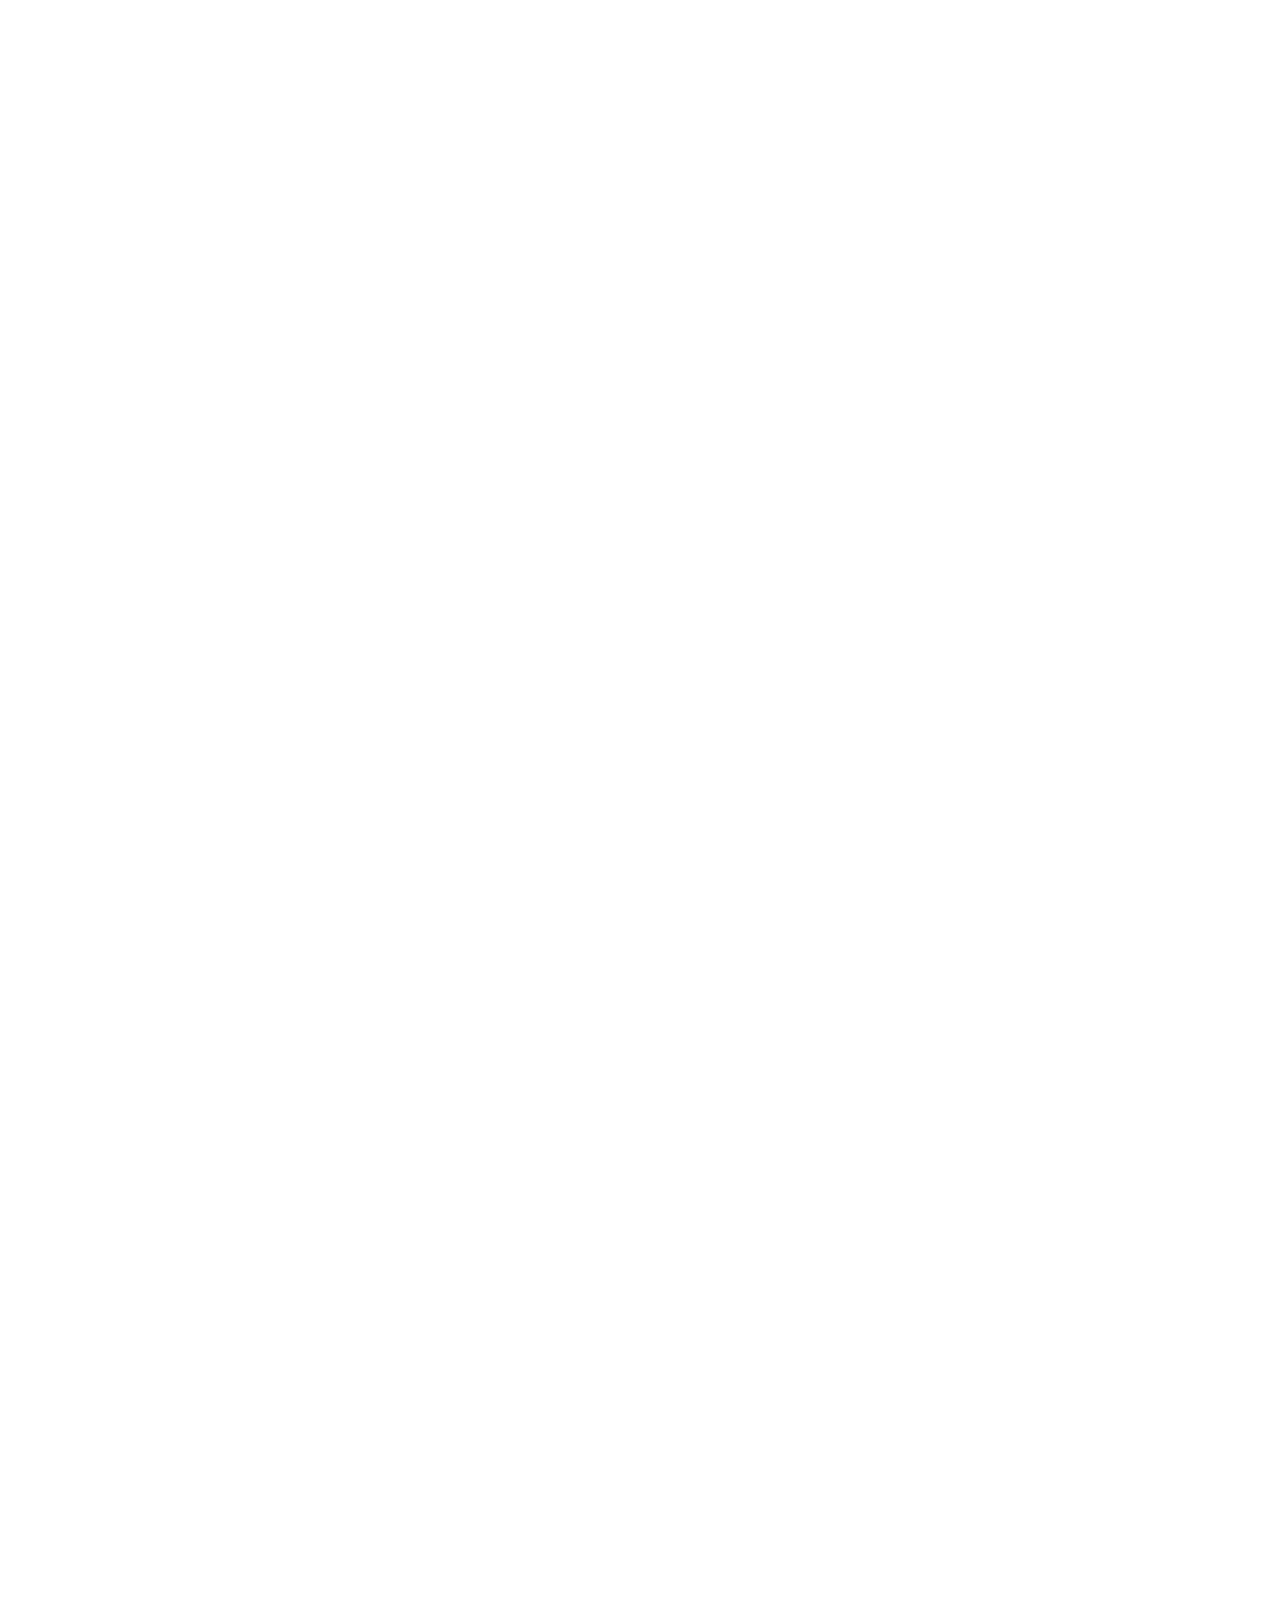
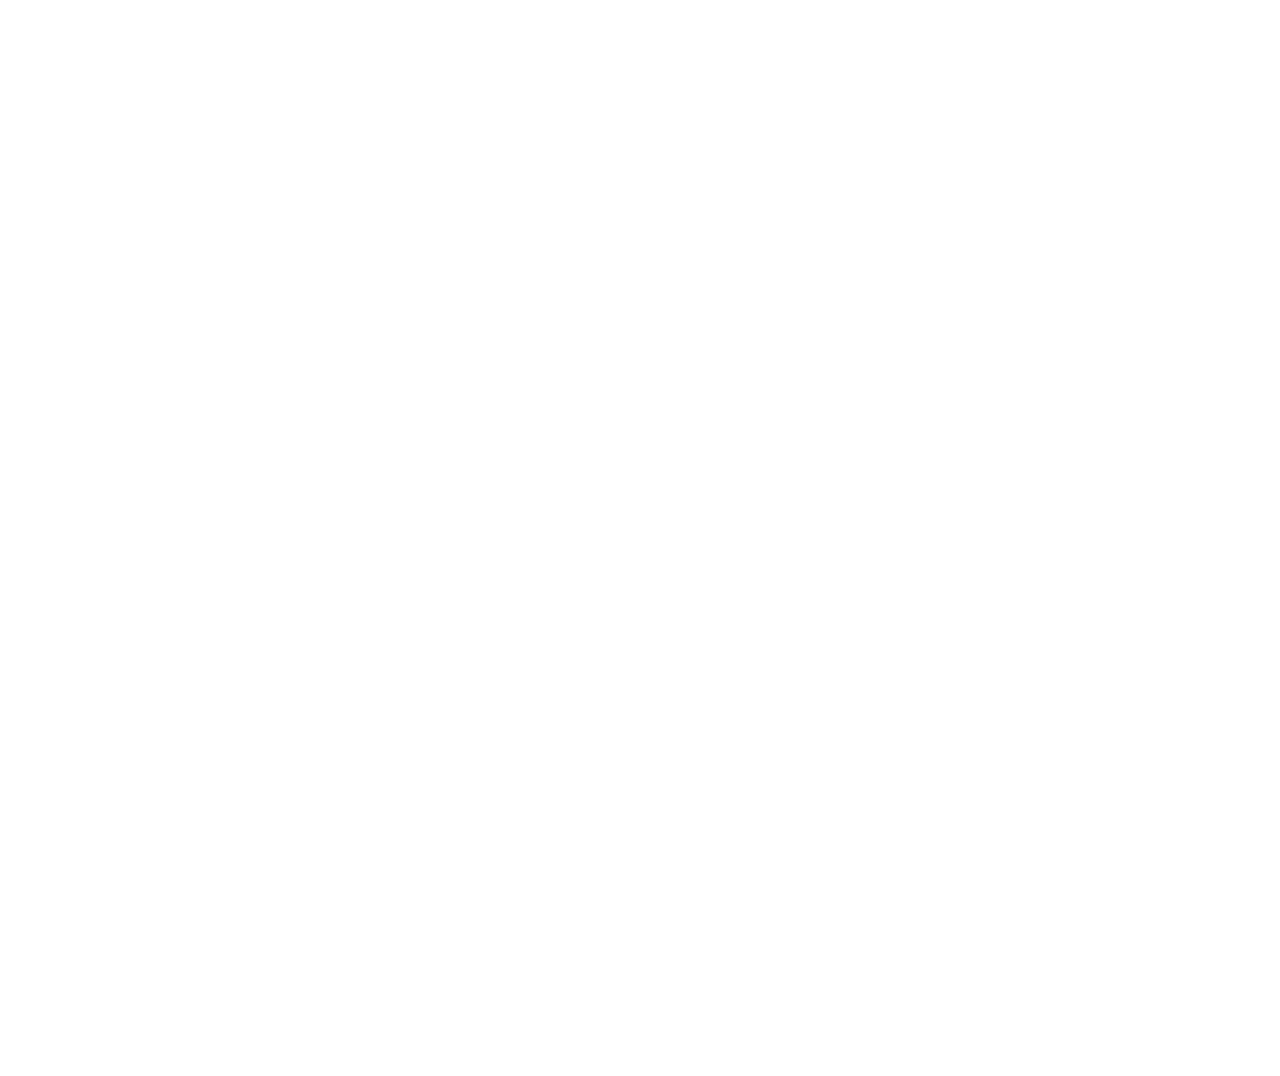
==== commit cd46b95f: "Add files via upload" ====
--- a/index.html
+++ b/index.html
@@ -89,7 +89,7 @@
             <div id="header-carousel" class="carousel slide" data-bs-ride="carousel">
                 <div class="carousel-inner">
                     <div class="carousel-item active">
-                        <img class="w-100" src="img/carousel-1.jpg" alt="Image">
+                        <img class="w-100" src="img/carousel-1.jpeg" alt="Image">
                         <div class="carousel-caption d-flex flex-column align-items-center justify-content-center">
                             <div class="p-3" style="max-width: 700px;">
                                 <h6 class="section-title text-white text-uppercase mb-3 animated slideInDown">Luxury Living</h6>
@@ -100,7 +100,7 @@
                         </div>
                     </div>
                     <div class="carousel-item">
-                        <img class="w-100" src="img/carousel-2.jpg" alt="Image">
+                        <img class="w-100" src="img/carousel-2.jpeg" alt="Image">
                         <div class="carousel-caption d-flex flex-column align-items-center justify-content-center">
                             <div class="p-3" style="max-width: 700px;">
                                 <h6 class="section-title text-white text-uppercase mb-3 animated slideInDown">Luxury Living</h6>
@@ -214,16 +214,16 @@
                     <div class="col-lg-6">
                         <div class="row g-3">
                             <div class="col-6 text-end">
-                                <img class="img-fluid rounded w-75 wow zoomIn" data-wow-delay="0.1s" src="img/about-1.jpg" style="margin-top: 25%;">
+                                <img class="img-fluid rounded w-75 wow zoomIn" data-wow-delay="0.1s" src="img/about-1.jpeg" style="margin-top: 25%;">
                             </div>
                             <div class="col-6 text-start">
-                                <img class="img-fluid rounded w-100 wow zoomIn" data-wow-delay="0.3s" src="img/about-2.jpg">
+                                <img class="img-fluid rounded w-100 wow zoomIn" data-wow-delay="0.3s" src="img/about-2.jpeg">
                             </div>
                             <div class="col-6 text-end">
-                                <img class="img-fluid rounded w-50 wow zoomIn" data-wow-delay="0.5s" src="img/about-3.jpg">
+                                <img class="img-fluid rounded w-50 wow zoomIn" data-wow-delay="0.5s" src="img/about-3.jpeg">
                             </div>
                             <div class="col-6 text-start">
-                                <img class="img-fluid rounded w-75 wow zoomIn" data-wow-delay="0.7s" src="img/about-4.jpg">
+                                <img class="img-fluid rounded w-75 wow zoomIn" data-wow-delay="0.7s" src="img/about-4.jpeg">
                             </div>
                         </div>
                     </div>
@@ -245,11 +245,11 @@
                         <div class="room-item shadow rounded overflow-hidden">
                             <div class="position-relative">
                                 <img class="img-fluid" src="img/room-1.jpg" alt="">
-                                <small class="position-absolute start-0 top-100 translate-middle-y bg-primary text-white rounded py-1 px-3 ms-4">$100/Night</small>
+                                <small class="position-absolute start-0 top-100 translate-middle-y bg-primary text-white rounded py-1 px-3 ms-4">Rs. 4000/Night</small>
                             </div>
                             <div class="p-4 mt-2">
                                 <div class="d-flex justify-content-between mb-3">
-                                    <h5 class="mb-0">Junior Suite</h5>
+                                    <h5 class="mb-0">Standard Suite</h5>
                                     <div class="ps-2">
                                         <small class="fa fa-star text-primary"></small>
                                         <small class="fa fa-star text-primary"></small>
@@ -275,11 +275,11 @@
                         <div class="room-item shadow rounded overflow-hidden">
                             <div class="position-relative">
                                 <img class="img-fluid" src="img/room-2.jpg" alt="">
-                                <small class="position-absolute start-0 top-100 translate-middle-y bg-primary text-white rounded py-1 px-3 ms-4">$100/Night</small>
+                                <small class="position-absolute start-0 top-100 translate-middle-y bg-primary text-white rounded py-1 px-3 ms-4">Rs. 6000/Night</small>
                             </div>
                             <div class="p-4 mt-2">
                                 <div class="d-flex justify-content-between mb-3">
-                                    <h5 class="mb-0">Executive Suite</h5>
+                                    <h5 class="mb-0">Deluxe Suite</h5>
                                     <div class="ps-2">
                                         <small class="fa fa-star text-primary"></small>
                                         <small class="fa fa-star text-primary"></small>
@@ -305,11 +305,11 @@
                         <div class="room-item shadow rounded overflow-hidden">
                             <div class="position-relative">
                                 <img class="img-fluid" src="img/room-3.jpg" alt="">
-                                <small class="position-absolute start-0 top-100 translate-middle-y bg-primary text-white rounded py-1 px-3 ms-4">$100/Night</small>
+                                <small class="position-absolute start-0 top-100 translate-middle-y bg-primary text-white rounded py-1 px-3 ms-4">Rs. 10000/Night</small>
                             </div>
                             <div class="p-4 mt-2">
                                 <div class="d-flex justify-content-between mb-3">
-                                    <h5 class="mb-0">Super Deluxe</h5>
+                                    <h5 class="mb-0">Executive Deluxe</h5>
                                     <div class="ps-2">
                                         <small class="fa fa-star text-primary"></small>
                                         <small class="fa fa-star text-primary"></small>
@@ -351,7 +351,7 @@
                 </div>
                 <div class="col-md-6">
                     <div class="video">
-                        <button type="button" class="btn-play" data-bs-toggle="modal" data-src="Final.mp4" data-bs-target="#videoModal">
+                        <button type="button" class="btn-play" data-bs-toggle="modal" data-src="https://www.youtube.com/embed/HmZKgaHa3Fg" data-bs-target="#videoModal">
                             <span></span>
                         </button>
                     </div>
@@ -369,7 +369,7 @@
                     <div class="modal-body">
                         <!-- 16:9 aspect ratio -->
                         <div class="ratio ratio-16x9">
-                            <iframe class="embed-responsive-item" src="Final.mp4" id="video" allowfullscreen allowscriptaccess="always"
+                            <iframe class="embed-responsive-item" src="https://www.youtube.com/embed/HmZKgaHa3Fg" id="video" allowfullscreen allowscriptaccess="always"
                                 allow="autoplay"></iframe>
                         </div>
                     </div>
@@ -449,8 +449,8 @@
                         <div class="d-flex align-items-center">
                             <img class="img-fluid flex-shrink-0 rounded" src="img/testimonial-1.jpg" style="width: 45px; height: 45px;">
                             <div class="ps-3">
-                                <h6 class="fw-bold mb-1">Client Name</h6>
-                                <small>Profession</small>
+                                <h6 class="fw-bold mb-1">Rabbaniyeh</h6>
+                                <small>Client</small>
                             </div>
                         </div>
                         <i class="fa fa-quote-right fa-3x text-primary position-absolute end-0 bottom-0 me-4 mb-n1"></i>
@@ -460,8 +460,8 @@
                         <div class="d-flex align-items-center">
                             <img class="img-fluid flex-shrink-0 rounded" src="img/testimonial-2.jpg" style="width: 45px; height: 45px;">
                             <div class="ps-3">
-                                <h6 class="fw-bold mb-1">Client Name</h6>
-                                <small>Profession</small>
+                                <h6 class="fw-bold mb-1">Ansar Javaid</h6>
+                                <small>Tourist</small>
                             </div>
                         </div>
                         <i class="fa fa-quote-right fa-3x text-primary position-absolute end-0 bottom-0 me-4 mb-n1"></i>
@@ -471,8 +471,8 @@
                         <div class="d-flex align-items-center">
                             <img class="img-fluid flex-shrink-0 rounded" src="img/testimonial-3.jpg" style="width: 45px; height: 45px;">
                             <div class="ps-3">
-                                <h6 class="fw-bold mb-1">Client Name</h6>
-                                <small>Profession</small>
+                                <h6 class="fw-bold mb-1">Sajid Naeem</h6>
+                                <small>Client</small>
                             </div>
                         </div>
                         <i class="fa fa-quote-right fa-3x text-primary position-absolute end-0 bottom-0 me-4 mb-n1"></i>
@@ -493,14 +493,15 @@
     
         <br> <br> <br> <br>
         <!-- Footer Start -->
-        <div class="container-fluid bg-dark text-light footer wow fadeIn" data-wow-delay="0.1s">
+
+        <div class="container-fluid bg-dark text-light footer wow fadeIn footer-height" data-wow-delay="0.1s">
             <div class="container pb-5">
                 <div class="row g-5">
                     
                     <div class="col-md-6 col-lg-3">
                         <h6 class="section-title text-start text-primary text-uppercase mb-4">Contact</h6>
-                        <p class="mb-2"><i class="fa fa-map-marker-alt me-3"></i>123 Street, New York, USA</p>
-                        <p class="mb-2"><i class="fa fa-phone-alt me-3"></i>+012 345 67890</p>
+                        <p class="mb-2"><i class="fa fa-map-marker-alt me-3"></i>University Road, Tobe Camp,&nbsp Abbottabad, 22044 </p>
+                        <p class="mb-2"><i class="fa fa-phone-alt me-3"></i>+92-314-9944127</p>
                         <p class="mb-2"><i class="fa fa-envelope me-3"></i>info@example.com</p>
                         <div class="d-flex pt-2">
                             <a class="btn btn-outline-light btn-social" href=""><i class="fab fa-twitter"></i></a>
@@ -509,7 +510,7 @@
                             <a class="btn btn-outline-light btn-social" href=""><i class="fab fa-linkedin-in"></i></a>
                         </div>
                     </div>
-                    <div class="col-lg-5 col-md-12">
+                    <div class="col-lg-4 col-md-12">
                         <div class="row gy-5 g-4">
                             <div class="col-md-6">
                                 <h6 class="section-title text-start text-primary text-uppercase mb-4">Company</h6>
@@ -519,11 +520,11 @@
                                 <a class="btn btn-link" href="">Terms & Condition</a>
                                 <a class="btn btn-link" href="">Support</a>
                             </div>
-                            <div class="col-md-6" >
-                                    <iframe src="https://www.google.com/maps/embed?pb=!1m18!1m12!1m3!1d3286.997240714081!2d-84.00061768469592!3d34.52829788047906!2m3!1f0!2f0!3f0!3m2!1i1024!2i768!4f13.1!3m3!1m2!1s0x885f6619cc5057df%3A0xb04a3ff6aa138ebf!2sUniversity+Heights+Apartments!5e0!3m2!1sen!2sus!4v1497451987538" width="400" height="300" frameborder="0" style="border:0" allowfullscreen></iframe>                               
-                            </div>
-                        </div>
-                    </div>
+                        </div>
+                    </div>
+                    <div class="col-lg-5 col-md-6 mr-5" >
+                        <iframe src="https://www.google.com/maps/embed?pb=!1m18!1m12!1m3!1d13200.253959722677!2d73.23511403417358!3d34.195854189071795!2m3!1f0!2f0!3f0!3m2!1i1024!2i768!4f13.1!3m3!1m2!1s0x38de30431366e0eb%3A0xb332f2cc39a4f85d!2sTriple%20One%20Hotel%20Suites!5e0!3m2!1sen!2s!4v1655918522842!5m2!1sen!2s" width="450" height="350" frameborder="0" style="border:0; left: 200px;" allowfullscreen></iframe>                               
+                </div>
                 </div>
             </div>
             <div class="container">
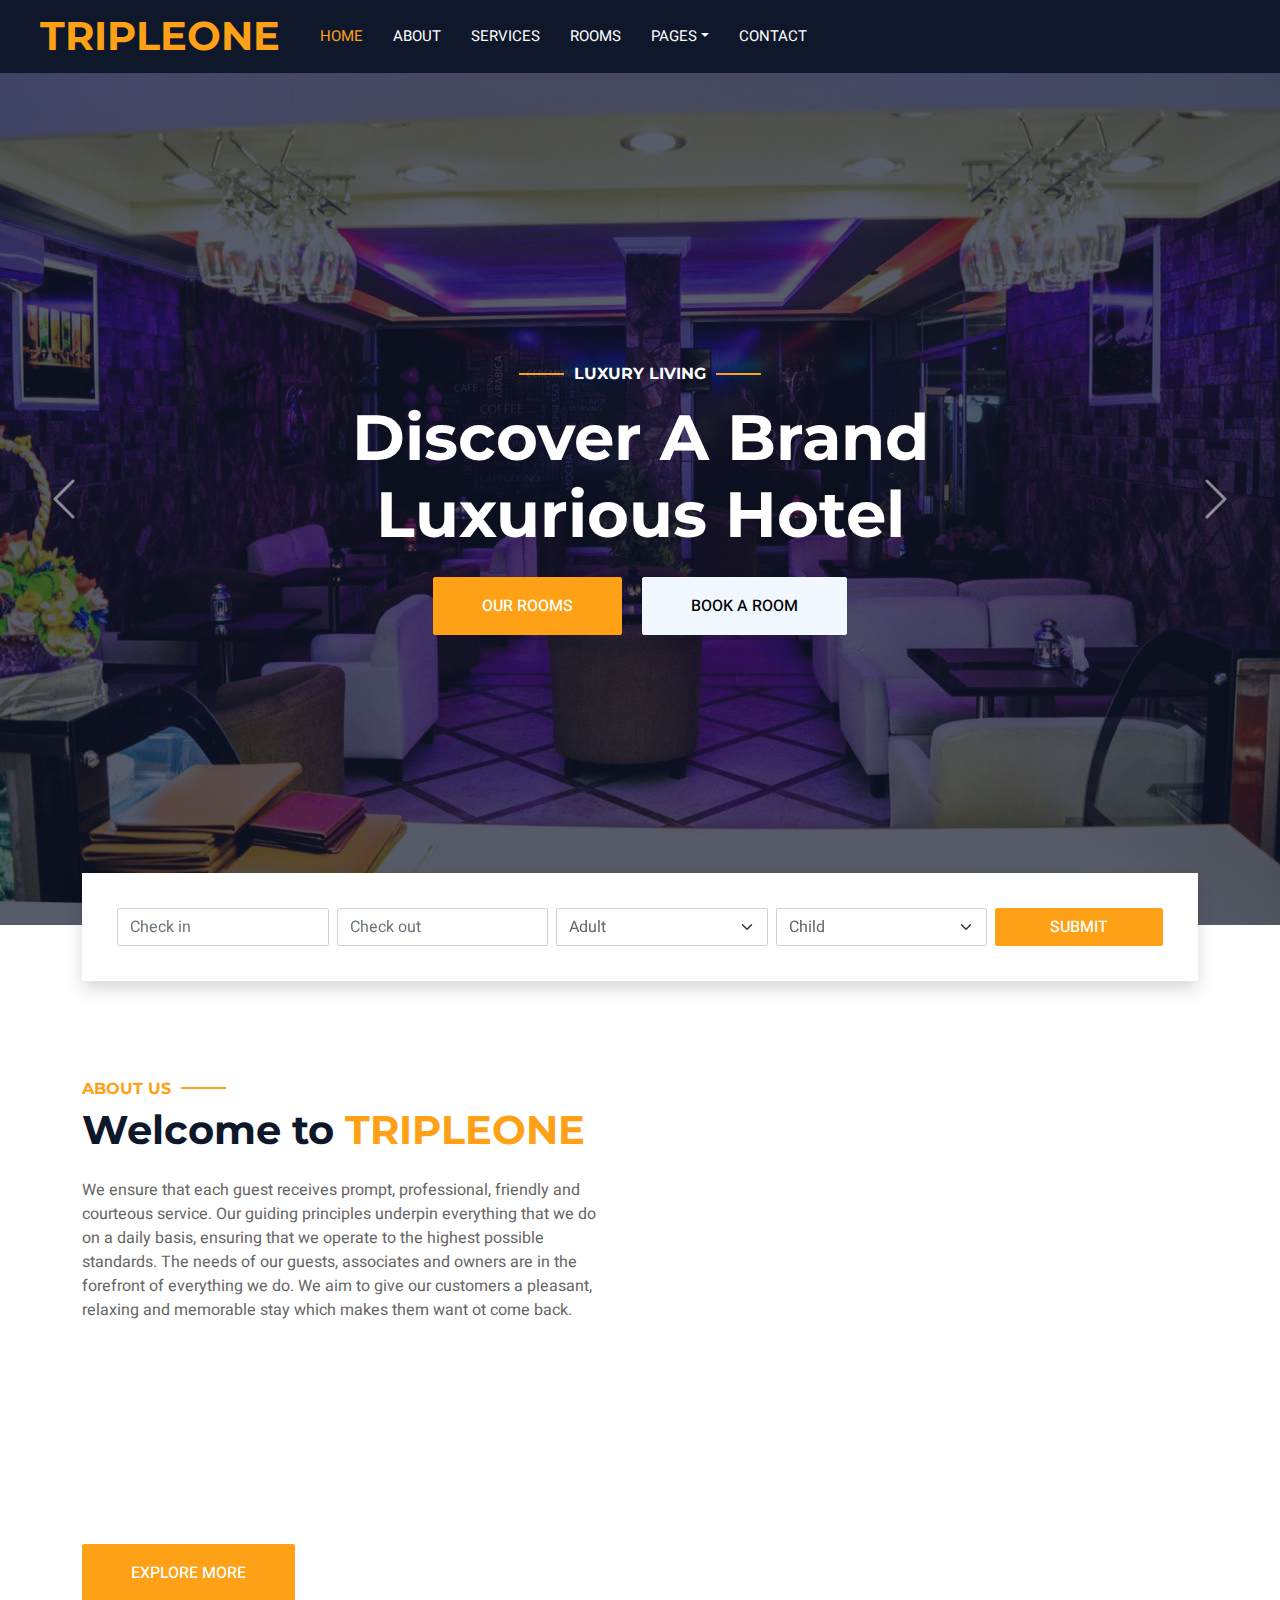
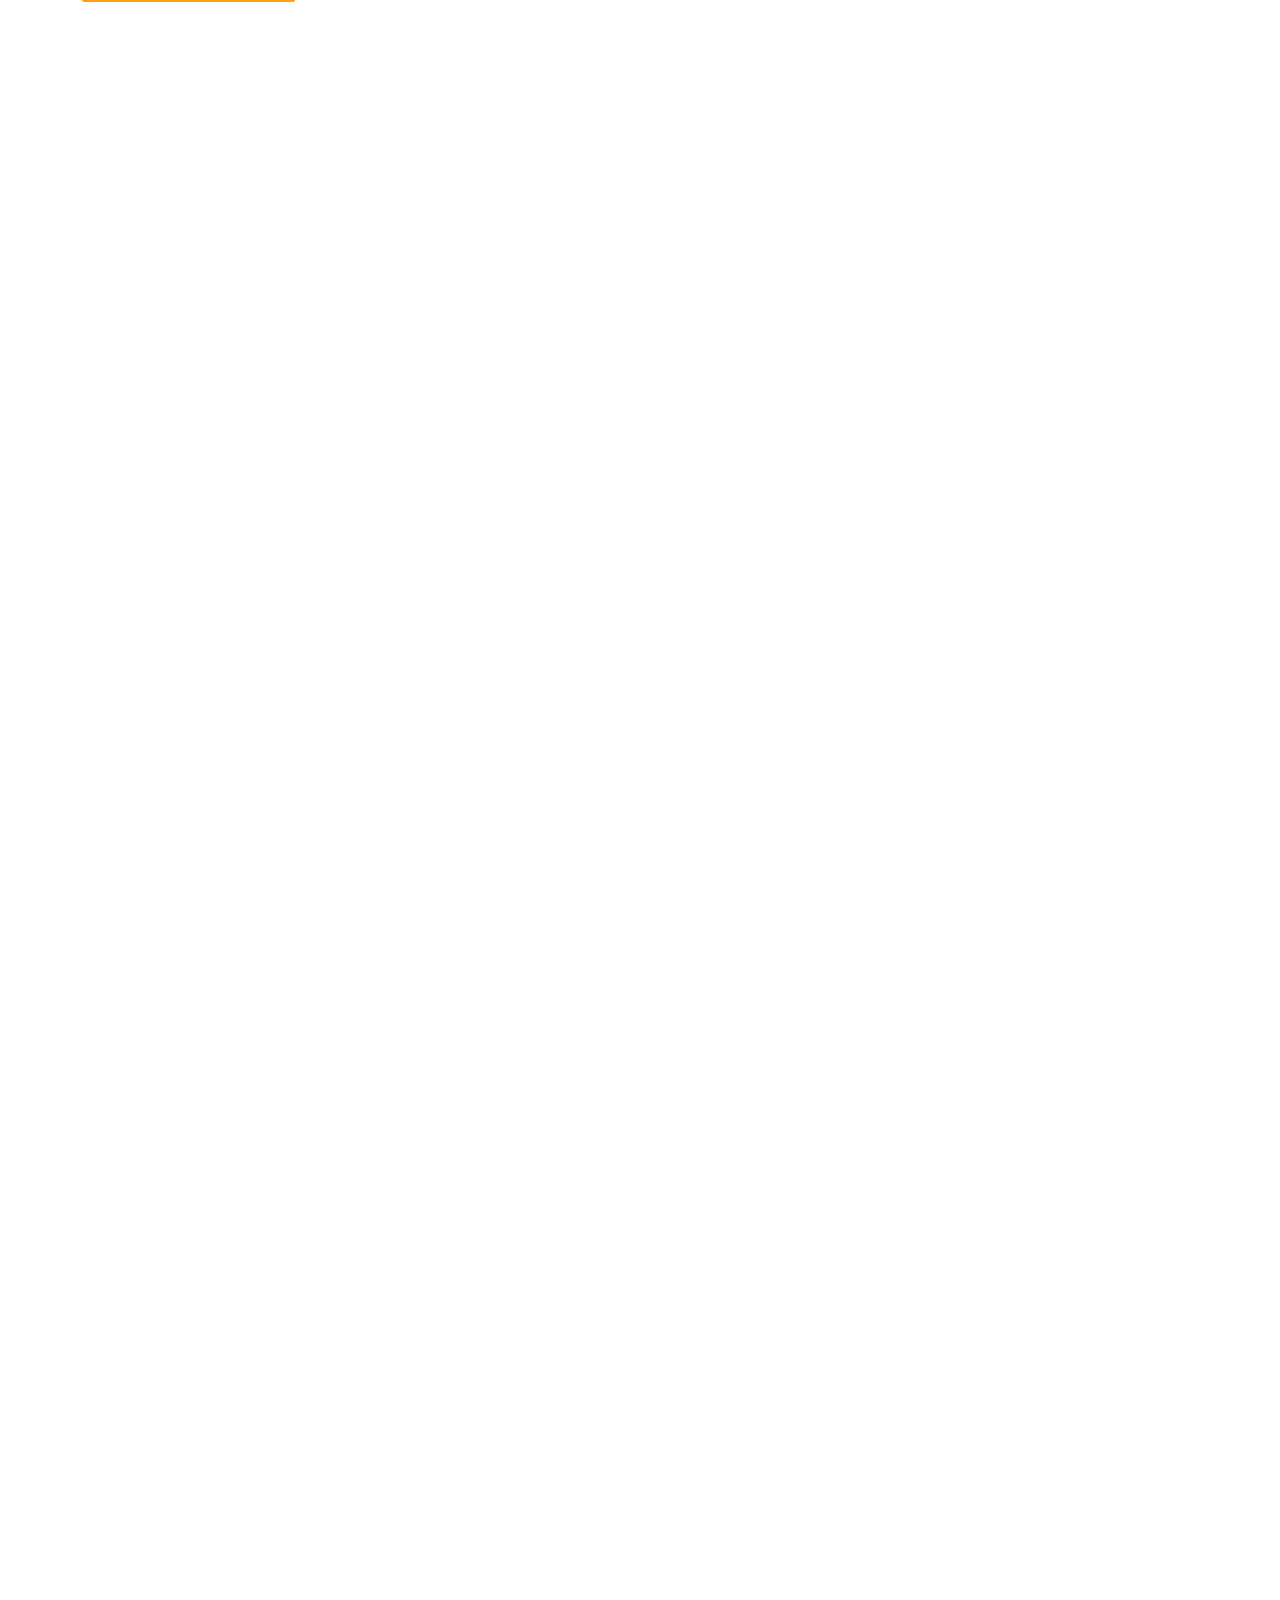
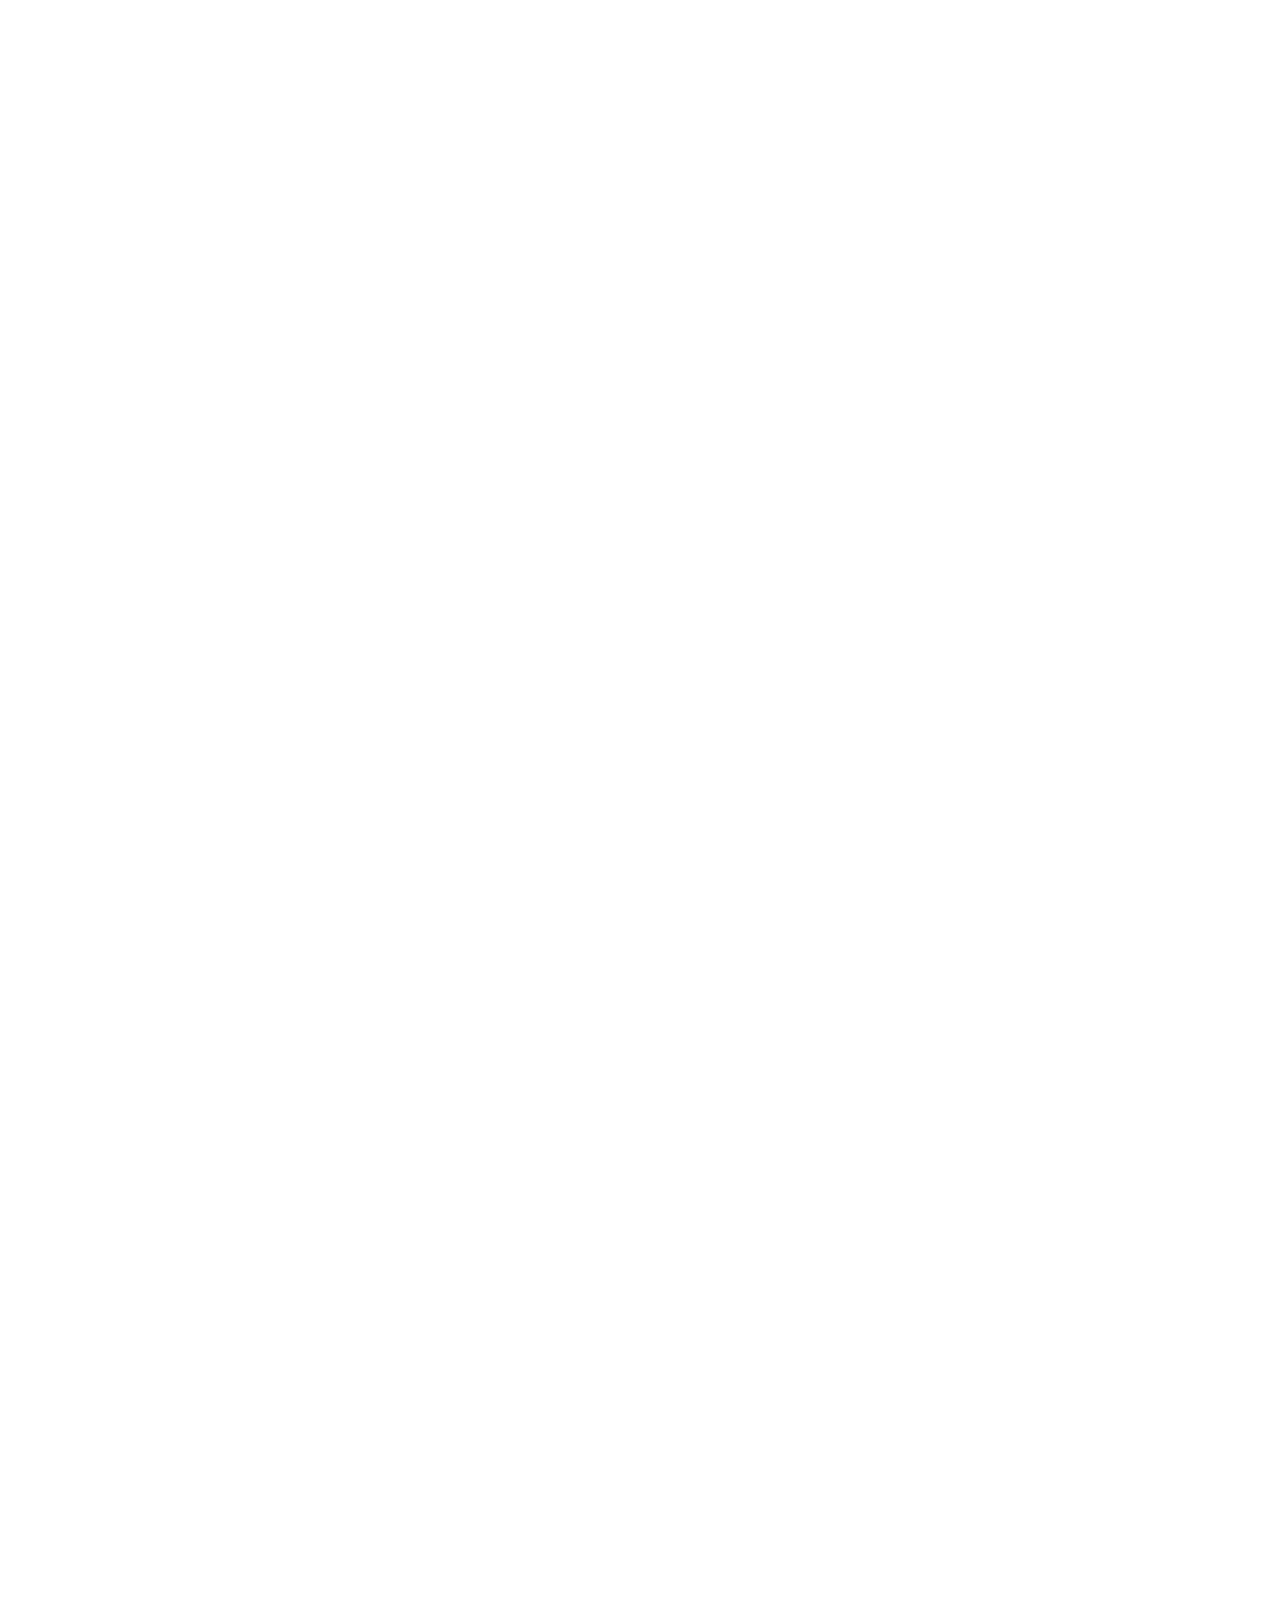
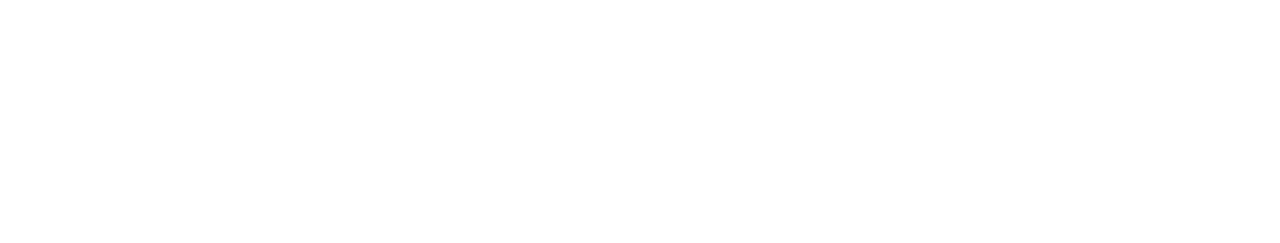
==== commit 0091bc76: "Add files via upload" ====
--- a/index.html
+++ b/index.html
@@ -30,16 +30,20 @@
 
     <!-- Template Stylesheet -->
     <link href="css/style.css" rel="stylesheet">
+    <link href="preloader.css" rel="stylesheet" type="text/css">
+    <!-- <script type="text/javascript" src="script.js"></script> -->
 </head>
 
-<body>
-    <div class="container-xxl bg-white p-0">
+<body onload="Stop()">
+    <div id="loader"><div id="loader"><div id="loader"></div></div></div>
+ 
+    <div class="container-xxxl bg-white p-0">
         <!-- Spinner Start -->
-        <div id="spinner" class="show bg-white position-fixed translate-middle w-100 vh-100 top-50 start-50 d-flex align-items-center justify-content-center">
+        <!-- <div id="spinner" class="show bg-white position-fixed translate-middle w-100 vh-100 top-50 start-50 d-flex align-items-center justify-content-center">
             <div class="spinner-border text-primary" style="width: 3rem; height: 3rem;" role="status">
                 <span class="sr-only">Loading...</span>
             </div>
-        </div>
+        </div> -->
         <!-- Spinner End -->
 
         <!-- Header Start -->
@@ -179,13 +183,13 @@
                     <div class="col-lg-6">
                         <h6 class="section-title text-start text-primary text-uppercase">About Us</h6>
                         <h1 class="mb-4">Welcome to <span class="text-primary text-uppercase">TripleOne</span></h1>
-                        <p class="mb-4">Tempor erat elitr rebum at clita. Diam dolor diam ipsum sit. Aliqu diam amet diam et eos. Clita erat ipsum et lorem et sit, sed stet lorem sit clita duo justo magna dolore erat amet</p>
+                        <p class="mb-4">We ensure that each guest receives prompt, professional, friendly and courteous service. Our guiding principles underpin everything that we do on a daily basis, ensuring that we operate to the highest possible standards. The needs of our guests, associates and owners are in the forefront of everything we do. We aim to give our customers a pleasant, relaxing and memorable stay which makes them want ot come back.</p>
                         <div class="row g-3 pb-4">
                             <div class="col-sm-4 wow fadeIn" data-wow-delay="0.1s">
                                 <div class="border rounded p-1">
                                     <div class="border rounded text-center p-4">
                                         <i class="fa fa-hotel fa-2x text-primary mb-2"></i>
-                                        <h2 class="mb-1" data-toggle="counter-up">1234</h2>
+                                        <h2 class="mb-1" data-toggle="counter-up">50</h2>
                                         <p class="mb-0">Rooms</p>
                                     </div>
                                 </div>
@@ -194,7 +198,7 @@
                                 <div class="border rounded p-1">
                                     <div class="border rounded text-center p-4">
                                         <i class="fa fa-users-cog fa-2x text-primary mb-2"></i>
-                                        <h2 class="mb-1" data-toggle="counter-up">1234</h2>
+                                        <h2 class="mb-1" data-toggle="counter-up">80</h2>
                                         <p class="mb-0">Staffs</p>
                                     </div>
                                 </div>
@@ -203,7 +207,7 @@
                                 <div class="border rounded p-1">
                                     <div class="border rounded text-center p-4">
                                         <i class="fa fa-users fa-2x text-primary mb-2"></i>
-                                        <h2 class="mb-1" data-toggle="counter-up">1234</h2>
+                                        <h2 class="mb-1" data-toggle="counter-up">57891</h2>
                                         <p class="mb-0">Clients</p>
                                     </div>
                                 </div>
@@ -265,7 +269,7 @@
                                 </div>
                                 <p class="text-body mb-3">Erat ipsum justo amet duo et elitr dolor, est duo duo eos lorem sed diam stet diam sed stet lorem.</p>
                                 <div class="d-flex justify-content-between">
-                                    <a class="btn btn-sm btn-primary rounded py-2 px-4" href="">View Detail</a>
+                                    <a class="btn btn-sm btn-primary rounded py-2 px-4" href="standard.html">View Detail</a>
                                     <a class="btn btn-sm btn-dark rounded py-2 px-4" href="">Book Now</a>
                                 </div>
                             </div>
@@ -295,7 +299,7 @@
                                 </div>
                                 <p class="text-body mb-3">Erat ipsum justo amet duo et elitr dolor, est duo duo eos lorem sed diam stet diam sed stet lorem.</p>
                                 <div class="d-flex justify-content-between">
-                                    <a class="btn btn-sm btn-primary rounded py-2 px-4" href="">View Detail</a>
+                                    <a class="btn btn-sm btn-primary rounded py-2 px-4" href="deluxe.html">View Detail</a>
                                     <a class="btn btn-sm btn-dark rounded py-2 px-4" href="">Book Now</a>
                                 </div>
                             </div>
@@ -325,7 +329,7 @@
                                 </div>
                                 <p class="text-body mb-3">Erat ipsum justo amet duo et elitr dolor, est duo duo eos lorem sed diam stet diam sed stet lorem.</p>
                                 <div class="d-flex justify-content-between">
-                                    <a class="btn btn-sm btn-primary rounded py-2 px-4" href="">View Detail</a>
+                                    <a class="btn btn-sm btn-primary rounded py-2 px-4" href="executive.html">View Detail</a>
                                     <a class="btn btn-sm btn-dark rounded py-2 px-4" href="">Book Now</a>
                                 </div>
                             </div>
@@ -509,6 +513,8 @@
                             <a class="btn btn-outline-light btn-social" href=""><i class="fab fa-youtube"></i></a>
                             <a class="btn btn-outline-light btn-social" href=""><i class="fab fa-linkedin-in"></i></a>
                         </div>
+                        <br>
+                    <p><img src="img/logo.png" width="50%" height="50%" ></p>
                     </div>
                     <div class="col-lg-4 col-md-12">
                         <div class="row gy-5 g-4">
@@ -553,6 +559,12 @@
 
         
     </div>
+    <script>
+        var preloader = document.getElementById('loader');
+        function Stop(){
+            preloader.style.display='none';
+        }
+    </script>
 
     <!-- JavaScript Libraries -->
     <script src="https://code.jquery.com/jquery-3.4.1.min.js"></script>
@@ -568,6 +580,7 @@
 
     <!-- Template Javascript -->
     <script src="js/main.js"></script>
+    
 </body>
 
 </html>--- a/css/style.css
+++ b/css/style.css
@@ -419,11 +419,12 @@
     position: relative;
     z-index: 1;
 }
-
+.footer-height{
+    min-height: 400px;
+}
 .footer {
     position: relative;
     margin-top: -110px;
-    padding-top: 180px;
 }
 
 .footer .btn.btn-social {
--- a/preloader.css
+++ b/preloader.css
@@ -0,0 +1,7 @@
+#loader{
+	position: fixed;
+	width: 100%;
+	height: 100vh;
+	background: #002f4d url('img/giphy.gif') no-repeat center;
+	z-index: 999;
+}